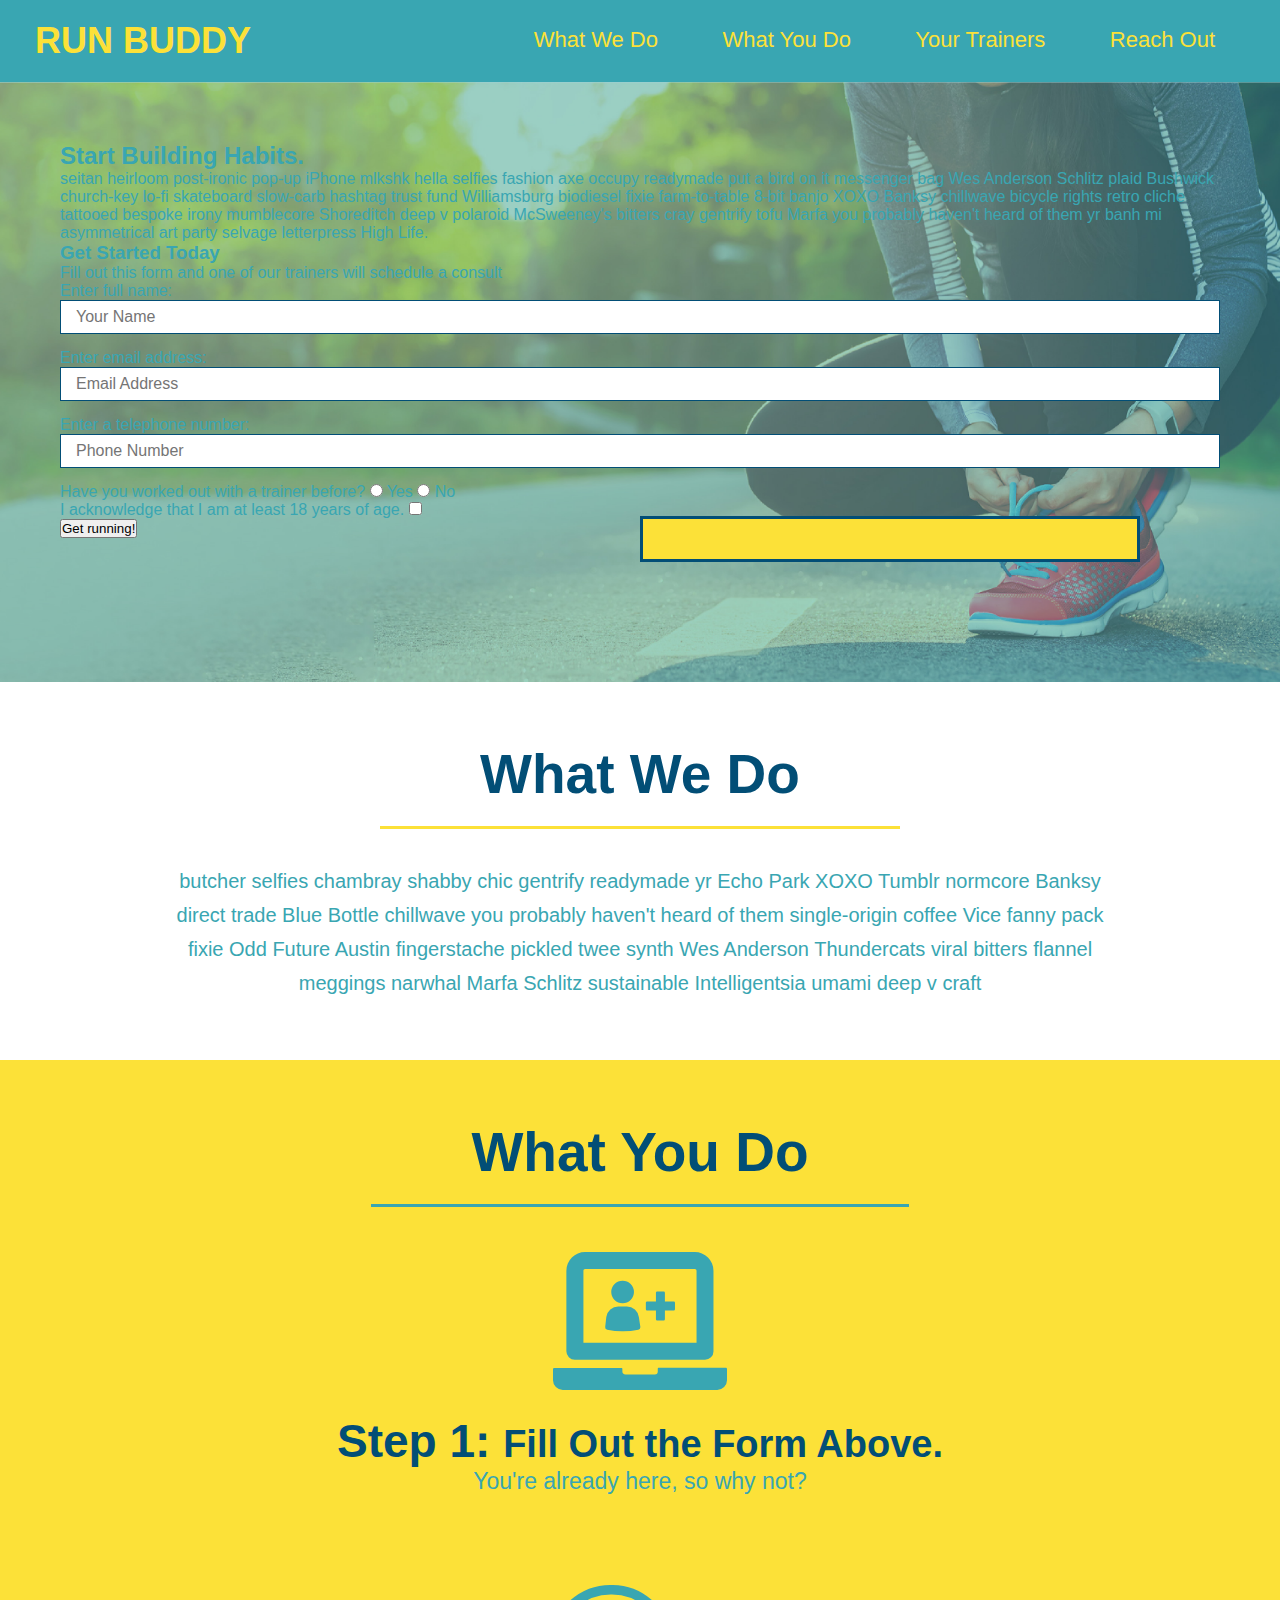
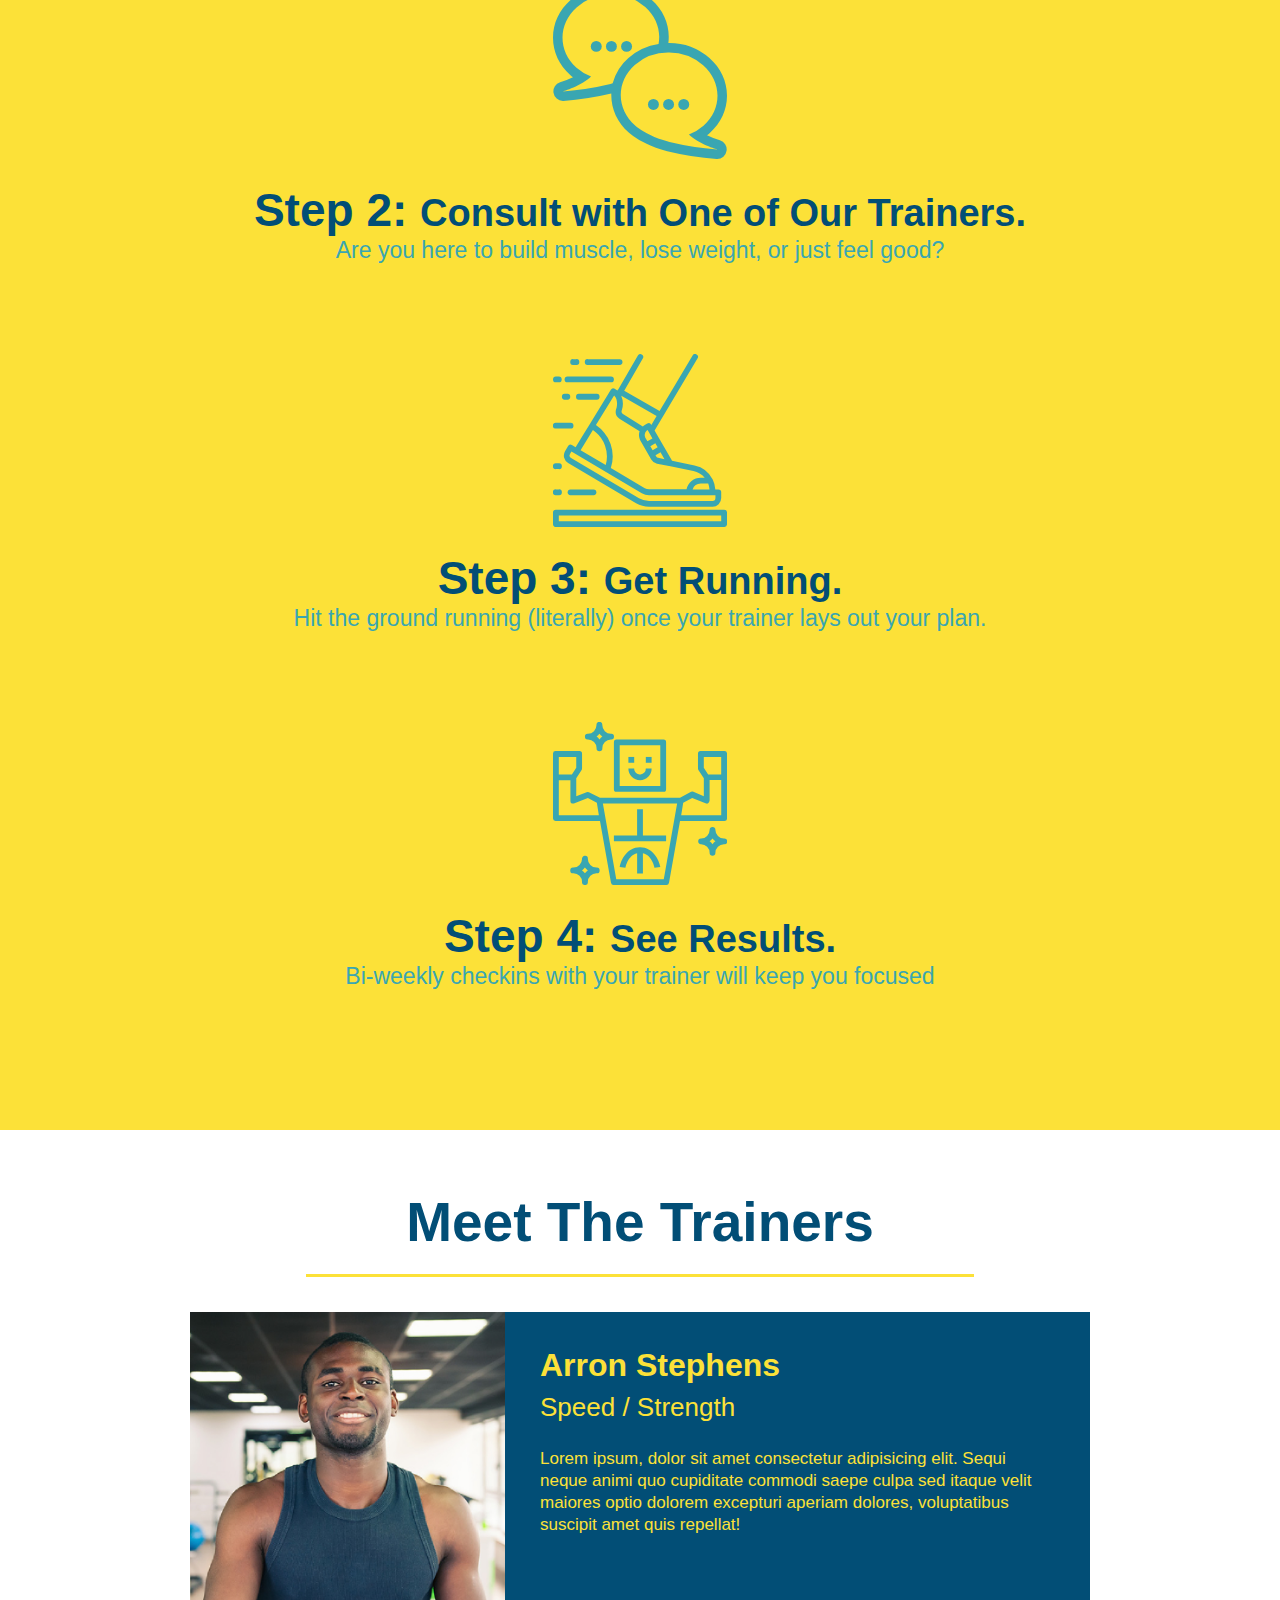
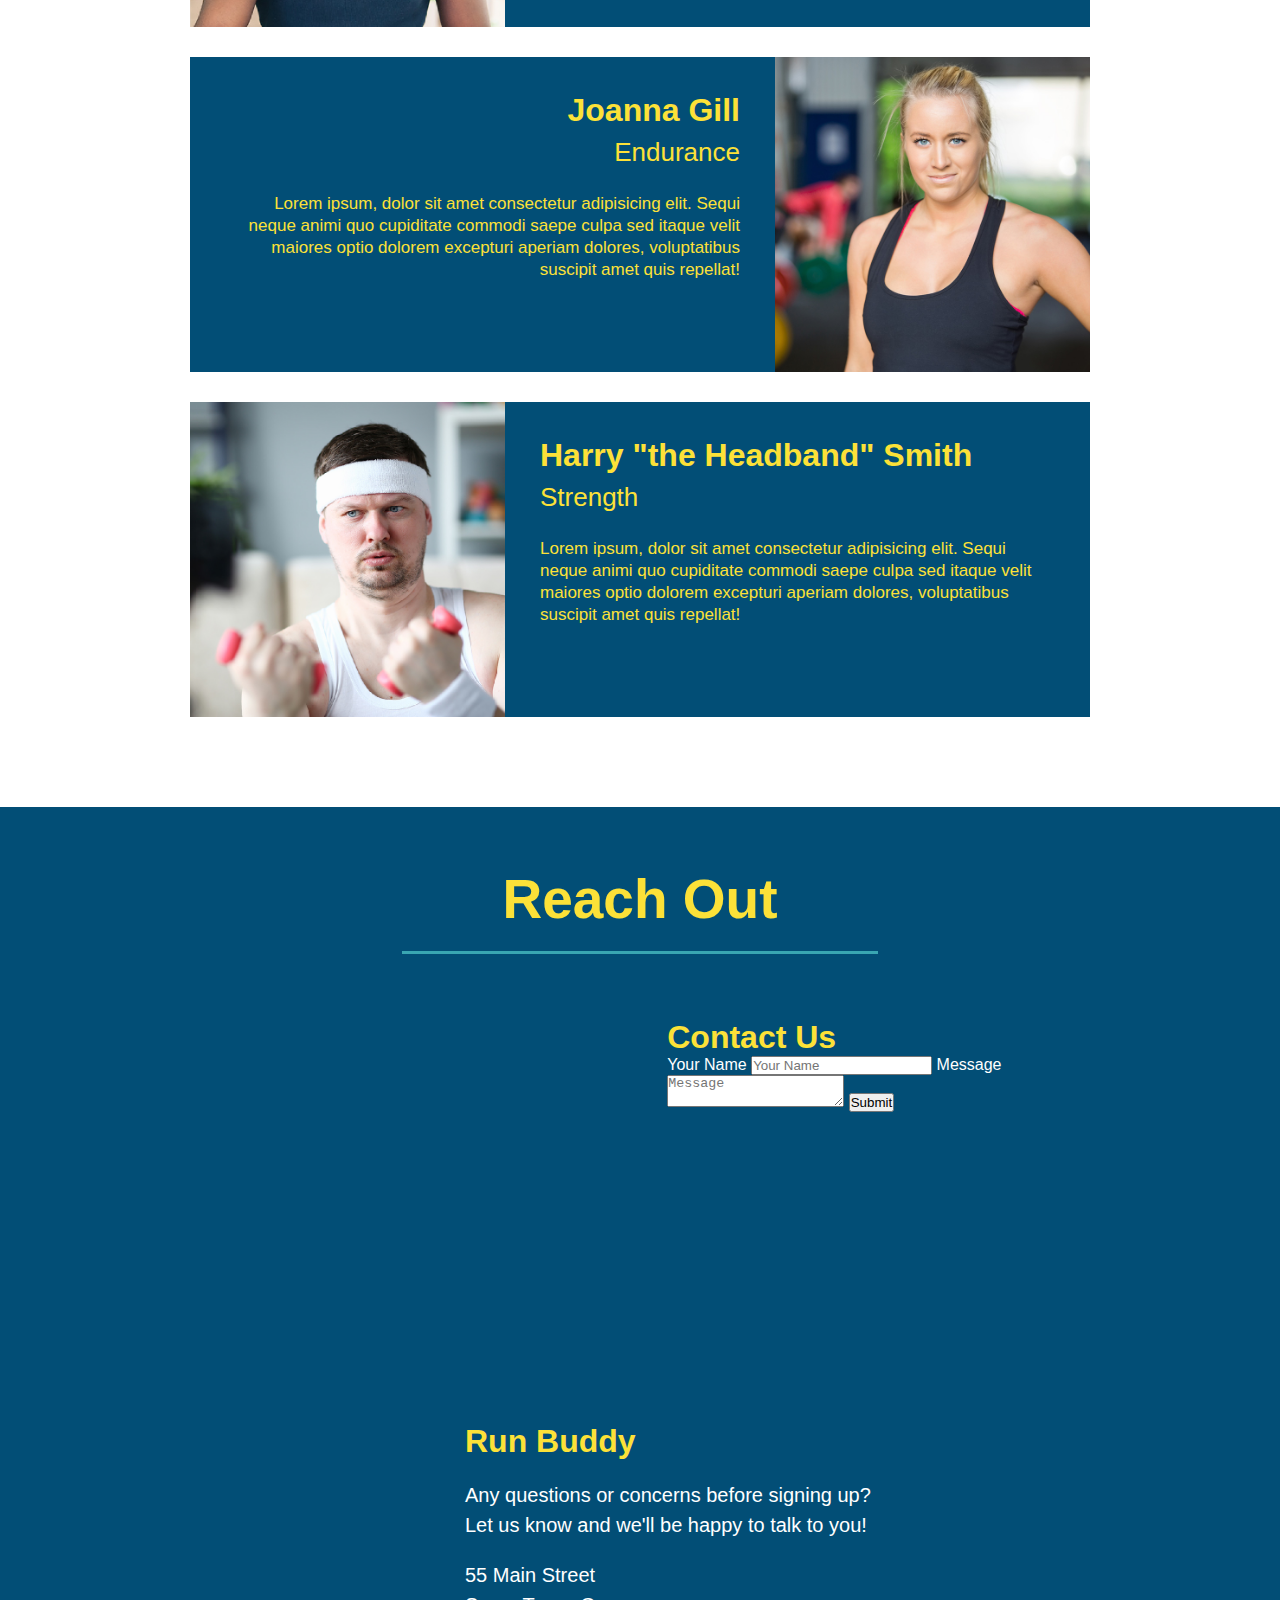
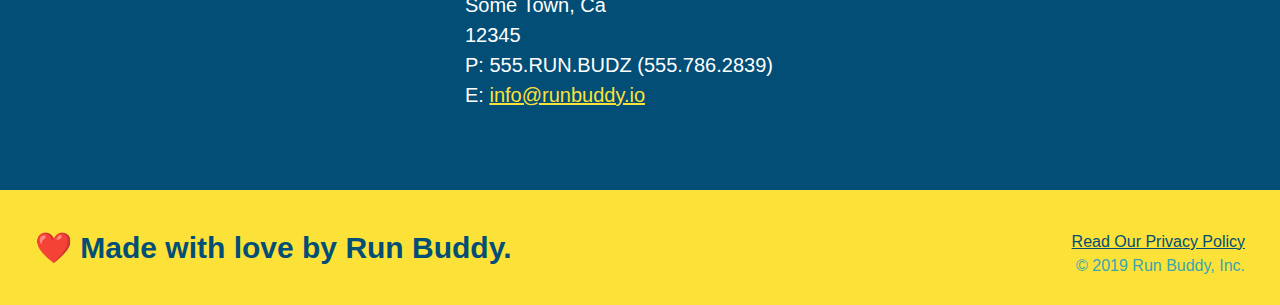
==== index.html @ 4734f338 "updated reach out" ====
<!DOCTYPE html>
<html lang="en">

<head>
  <meta charset="UTF-8" />
  <title>Run Buddy</title>
  <link rel="stylesheet" href="./assets/css/style.css" />
</head>

<body>
  <!-- navigation -->
  <header>
    <h1>
      <a href="/">
        RUN BUDDY
      </a>
    </h1>
    <nav>
      <!-- Unordered list element -->
      <ul>
        <!-- List item element-->
        <li>
          <!-- Anchor element -->
          <a href="#what-we-do">What We Do</a>
        </li>
        <li>
          <a href="#what-you-do">What You Do</a>
        </li>
        <li>
          <a href="#your-trainers">Your Trainers</a>
        </li>
        <li>
          <a href="#reach-out">Reach Out</a>
        </li>
      </ul>
    </nav>
  </header>

  <!-- hero/jumbotron -->
  <section class="hero">
    
    <div class="hero-cta">
      <h2>Start Building Habits.</h2>
      <p>
        seitan heirloom post-ironic pop-up iPhone mlkshk hella selfies fashion axe occupy readymade put a bird on it messenger bag Wes Anderson Schlitz plaid Bushwick church-key lo-fi skateboard slow-carb hashtag trust fund Williamsburg biodiesel fixie farm-to-table 8-bit banjo XOXO Banksy chillwave bicycle rights retro cliche tattooed bespoke irony mumblecore Shoreditch deep v polaroid McSweeney's bitters cray gentrify tofu Marfa you probably haven't heard of them yr banh mi asymmetrical art party selvage letterpress High Life.
      </p>
    </div>

    <div class="hero-form">
    </div>
      <h3>Get Started Today</h3>
      <p>Fill out this form and one of our trainers will schedule a consult</p>
      <form>
        <label for="name">Enter full name:</label>
        <input type="text" placeholder="Your Name" name="name" id="name" class="form-input" />
        <label for="email">Enter email address:</label>
        <input type="text" placeholder="Email Address" name="email" id="email" class="form-input" />
        <label for="phone">Enter a telephone number:</label>
        <input type="text" placeholder="Phone Number" name="phone" id="phone" class="form-input" />
        <p>
          Have you worked out with a trainer before?
          <input type="radio" name="trainer-confirm" id="trainer-yes" />
          <label for="trainer-yes">Yes</label>
          <input type="radio" name="trainer-confirm" id="trainer-no" />
          <label for="trainer-no">No</label>
        </p>
        <p>
          <label for="checkbox">
            I acknowledge that I am at least 18 years of age.
          </label>
          <input type="checkbox" name="checkpoint1" id="checkbox" />
        </p>
        <button type="submit">
          Get running!
        </button>
      </form>
    </div>
  </section>
  <!-- end header -->

  <!-- "what we do" section -->
  <section id="what-we-do" class="intro">
    <h2 class="section-title primary-border">What We Do</h2>
    <p>
      butcher selfies chambray shabby chic gentrify readymade yr Echo Park XOXO Tumblr normcore Banksy direct trade Blue
      Bottle chillwave you probably haven't heard of them single-origin coffee Vice fanny pack fixie Odd Future Austin
      fingerstache pickled twee synth Wes Anderson Thundercats viral bitters flannel meggings narwhal Marfa Schlitz
      sustainable Intelligentsia umami deep v craft
    </p>
  </section>

  <!-- "what you do" section -->
  <section id="what-you-do" class="steps">
    <h2 class="section-title secondary-border">What You Do</h2>

    <div>
      <img src="./assets/images/step-1.svg" alt="" />
      <h3>Step 1: <span>Fill Out the Form Above.</span></h3>
      <p>You're already here, so why not?</p>
    </div>

    <div>
      <img src="./assets/images/step-2.svg" alt="" />
      <h3>Step 2: <span>Consult with One of Our Trainers.</span></h3>
      <p>Are you here to build muscle, lose weight, or just feel good?</p>
    </div>

    <div>
      <img src="./assets/images/step-3.svg" alt="" />
      <h3>Step 3: <span>Get Running.</span></h3>
      <p>Hit the ground running (literally) once your trainer lays out your plan.</p>
    </div>

    <div>
      <img src="./assets/images/step-4.svg" alt="" />
      <h3>Step 4: <span>See Results.</span></h3>
      <p>Bi-weekly checkins with your trainer will keep you focused</p>
    </div>
  </section>

  <!-- "meet the trainers" section -->
  <section id="your-trainers" class="trainers">
    <h2 class="section-title primary-border">Meet The Trainers</h2>
    <article class="trainer">
      <img src="./assets/images/trainer-1.jpg" alt="Arron Stephens in his workout clothes, ready to pump iron" />
      <div class="trainer-bio text-left">
        <h3>Arron Stephens</h3>
        <h4>Speed / Strength</h4>
        <p>
          Lorem ipsum, dolor sit amet consectetur adipisicing elit. Sequi neque animi quo cupiditate commodi saepe culpa
          sed
          itaque velit maiores optio dolorem excepturi aperiam dolores, voluptatibus suscipit amet quis repellat!
        </p>
      </div>
    </article>

    <!-- second trainer bio -->
    <article class="trainer">
      <div class="trainer-bio text-right">
        <h3>Joanna Gill</h3>
        <h4>Endurance</h4>
        <p>
          Lorem ipsum, dolor sit amet consectetur adipisicing elit. Sequi neque animi quo cupiditate commodi saepe culpa
          sed
          itaque velit maiores optio dolorem excepturi aperiam dolores, voluptatibus suscipit amet quis repellat!
        </p>
      </div>
      <img src="./assets/images/trainer-2.jpg" alt="Joanna Gill cooling off after a workout" />
    </article>

    <!-- third trainer bio -->
    <article class="trainer">
      <img src="./assets/images/trainer-3.jpg"
        alt="Harry Smith wearing a headband and lifting comically small pink weights" />
      <div class="trainer-bio text-left">
        <h3>Harry "the Headband" Smith</h3>
        <h4>Strength</h4>
        <p>
          Lorem ipsum, dolor sit amet consectetur adipisicing elit. Sequi neque animi quo cupiditate commodi saepe culpa
          sed
          itaque velit maiores optio dolorem excepturi aperiam dolores, voluptatibus suscipit amet quis repellat!
        </p>
      </div>
    </article>
  </section>

  <!-- "reach out" section -->
  <section id="reach-out" class="contact">
    <h2 class="section-title secondary-border">Reach Out</h2>
    <div class="contact-info">
      <iframe 
        src="https://www.google.com/maps/embed?pb=!1m18!1m12!1m3!1d3147.1079747227936!2d-120.42364418397035!3d37.92790791110593!2m3!1f0!2f0!3f0!3m2!1i1024!2i768!4f13.1!3m3!1m2!1s0x8090c49129b6ac57%3A0xb56c7eb95a2cd8bd!2sMain%20St%2C%20California%2095327!5e0!3m2!1sen!2sus!4v1616426329495!5m2!1sen!2sus"
        frameborder="0"
        style="border:0;" 
        allowfullscreen>
      </iframe>
      <div class="contact-form">
        <h3>Contact Us</h3>
        <form>
           <label for="contact-name">Your Name</label>
           <input type="text" id="contact-name" placeholder="Your Name" />
      
           <label for="contact-message">Message</label>
           <textarea id="contact-message" placeholder="Message"></textarea>
      
           <button type="submit">Submit</button>
          </form>
      </div>
      <div>
        <h3>Run Buddy</h3>
        <p>
          Any questions or concerns before signing up?
          <br />
          Let us know and we'll be happy to talk to you!
        </p>
        <address>
          55 Main Street <br />
          Some Town, Ca <br />
          12345<br />
          P: 555.RUN.BUDZ (555.786.2839)<br />
          E: <a href="mailto:info@runbuddy.io">info@runbuddy.io</a>
        </address>
      </div>
    </div>
  </section>

  <!-- footer -->
  <footer>
    <h2>❤️ Made with love by Run Buddy.</h2>
    <div>
      <a href="./privacy-policy.html">Read Our Privacy Policy</a><br />
      &copy; 2019 Run Buddy, Inc.
    </div>
  </footer>
</body>

</html>
---- assets/css/style.css ----
* {
  margin: 0;
  padding: 0;
  box-sizing: border-box;
}

body {
  /* more on this crazy alphanumerical value in a minute! */
  color: #39a6b2;
  font-family: Helvetica, Arial, sans-serif;
}

/* apply styles to <header> */
header {
  padding: 20px 35px;
  background-color: #39a6b2;
}

header h1 {
  font-weight: bold;
  font-size: 36px;
  color: #fce138;
  margin: 0;
  display: inline;
}
header a {
  text-decoration: none;
  color: #fce138;
}

header nav {
  float: right;
  margin: 7px 0;
}

header nav ul li {
  display: inline;
}

header nav ul li a {
  margin: 0 30px;
  font-weight: lighter;
  font-size: 22px;
}

footer {
  background: #fce138;
  width: 100%;
  padding: 40px 35px;
}

footer h2 {
  display: inline;
  color: #024e76;
  font-size: 30px;
  margin: 0;
}

footer div {
  float: right;
  line-height: 1.5;
  text-align: right;
}

footer a {
  color: #024e76;
}

section {
  padding: 60px;
}

/* Hero Style Start */
.hero {
  background-image: url('../images/hero-bg.jpg');
  height: 600px;
  background-size: cover;
  background-position: center;
  position: relative;
}
/* Hero Style End */

.hero-form {
  border: 3px solid #024e76;
  background-color: #fce138;
  padding: 20px;
  width: 500px;
  color: #024e76;
  position: absolute;
  bottom: 120px;
  right: 140px;
}

.hero-form h3 {
  font-size: 24px;
  margin: 0;
}
.hero-form p {
  margin: 5px 0 15px 0;
}

.form-input {
  border: 1px solid #024e76;
  display: block;
  padding: 7px 15px;
  font-size: 16px;
  color: #024e76;
  width: 100%;
  margin-bottom: 15px;
}

.hero-form label {
  margin: 0 5px;
}

.hero-form button {
  color: #fce138;
  background-color: #024e76;
  border: none;
  padding: 10px 20px;
  font-size: 16px;
}

.intro {
  text-align: center;
}

.intro p {
  line-height: 1.7;
  color: #39a6b2;
  width: 80%;
  font-size: 20px;
  margin: 0 auto;
}

.steps {
  text-align: center;
  background: #fce138;
}

.steps div {
  margin-bottom: 80px;
}

.steps img {
  width: 15%;
  margin: 10px 0;
}

.steps h3 {
  color: #024e76;
  font-size: 46px;
  margin-top: 10px;
}

.steps p {
  color: #39a6b2;
  font-size: 23px;
}

.steps span {
  font-size: 38px;
}

.section-title {
  font-size: 55px;
  color: #024e76;
  margin-bottom: 35px;
  padding: 0 100px 20px 100px;
  display: inline-block;
  border-bottom: 3px solid;
}

.primary-border {
  border-color: #fce138;
}

.secondary-border {
  border-color: #39a6b2;
}

.trainers {
  text-align: center;
}

.trainer {
  width: 900px;
  margin: 0 auto 30px auto;
  background: #024e76;
  color: #fce138;
  overflow: auto;
}

.trainer img {
  width: 35%;
  float: left;
}

.trainer-bio {
  padding: 35px;
  float: left;
  width: 65%;
}

.trainer-bio h3 {
  font-size: 32px;
  margin-bottom: 8px;
}

.trainer-bio h4 {
  font-weight: lighter;
  font-size: 26px;
  margin-bottom: 25px;
}

.trainer-bio p {
  font-size: 17px;
  line-height: 1.3;
}

.text-left {
  text-align: left;
}

.text-right {
  text-align: right;
}

/* REACH OUT STYLES START */
.contact {
  text-align: center;
  background: #024e76;
}

.contact h2 {
  color: #fce138;
}

.contact-info iframe {
  width: 400px;
  height: 400px;
}

.contact-info div {
  width: 410px;
  display: inline-block;
  vertical-align: top;
  text-align: left;
  margin: 30px 0 0 60px;
  color: white;
}

.contact-info h3 {
  color: #fce138;
  font-size: 32px;
}

.contact-info p,
.contact-info address {
  margin: 20px 0;
  line-height: 1.5;
  font-size: 20px;
  font-style: normal;
}

.contact-info a {
  color: #fce138;
}

/* REACH OUT STYLES END */
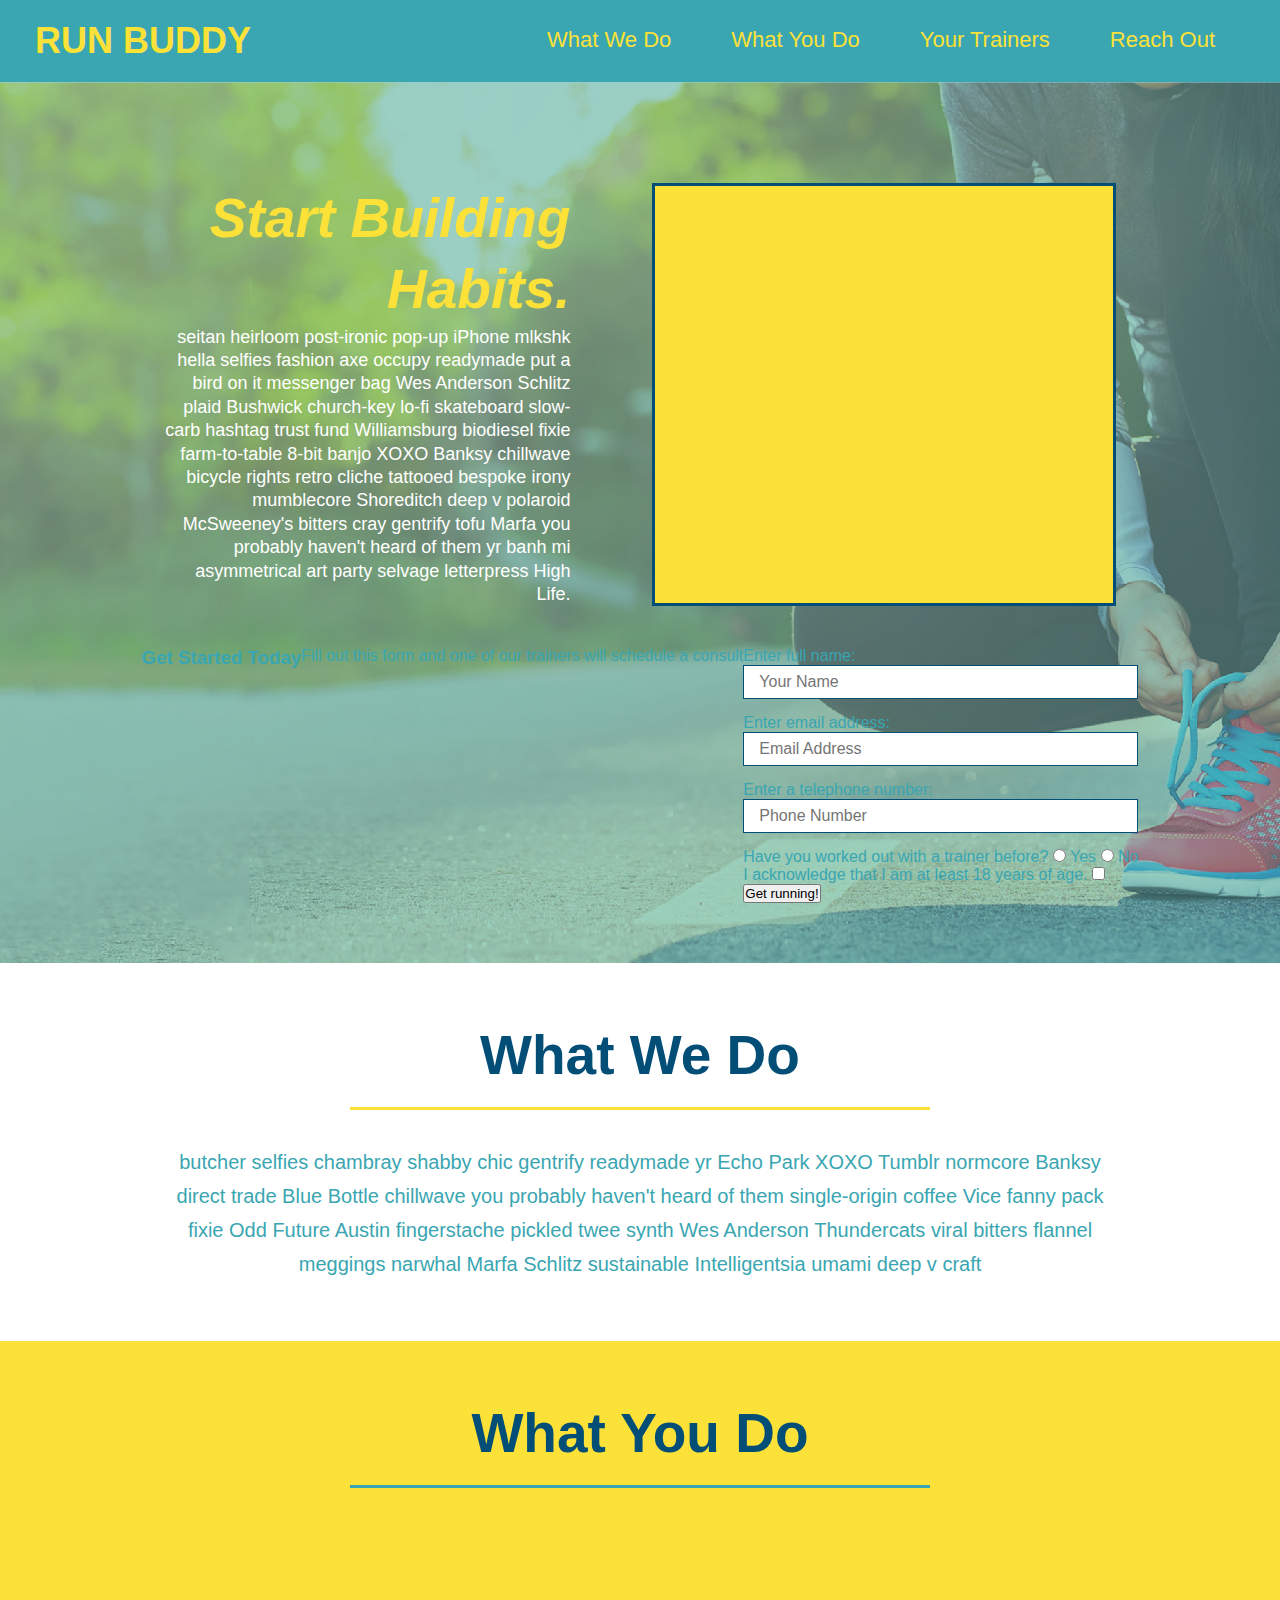
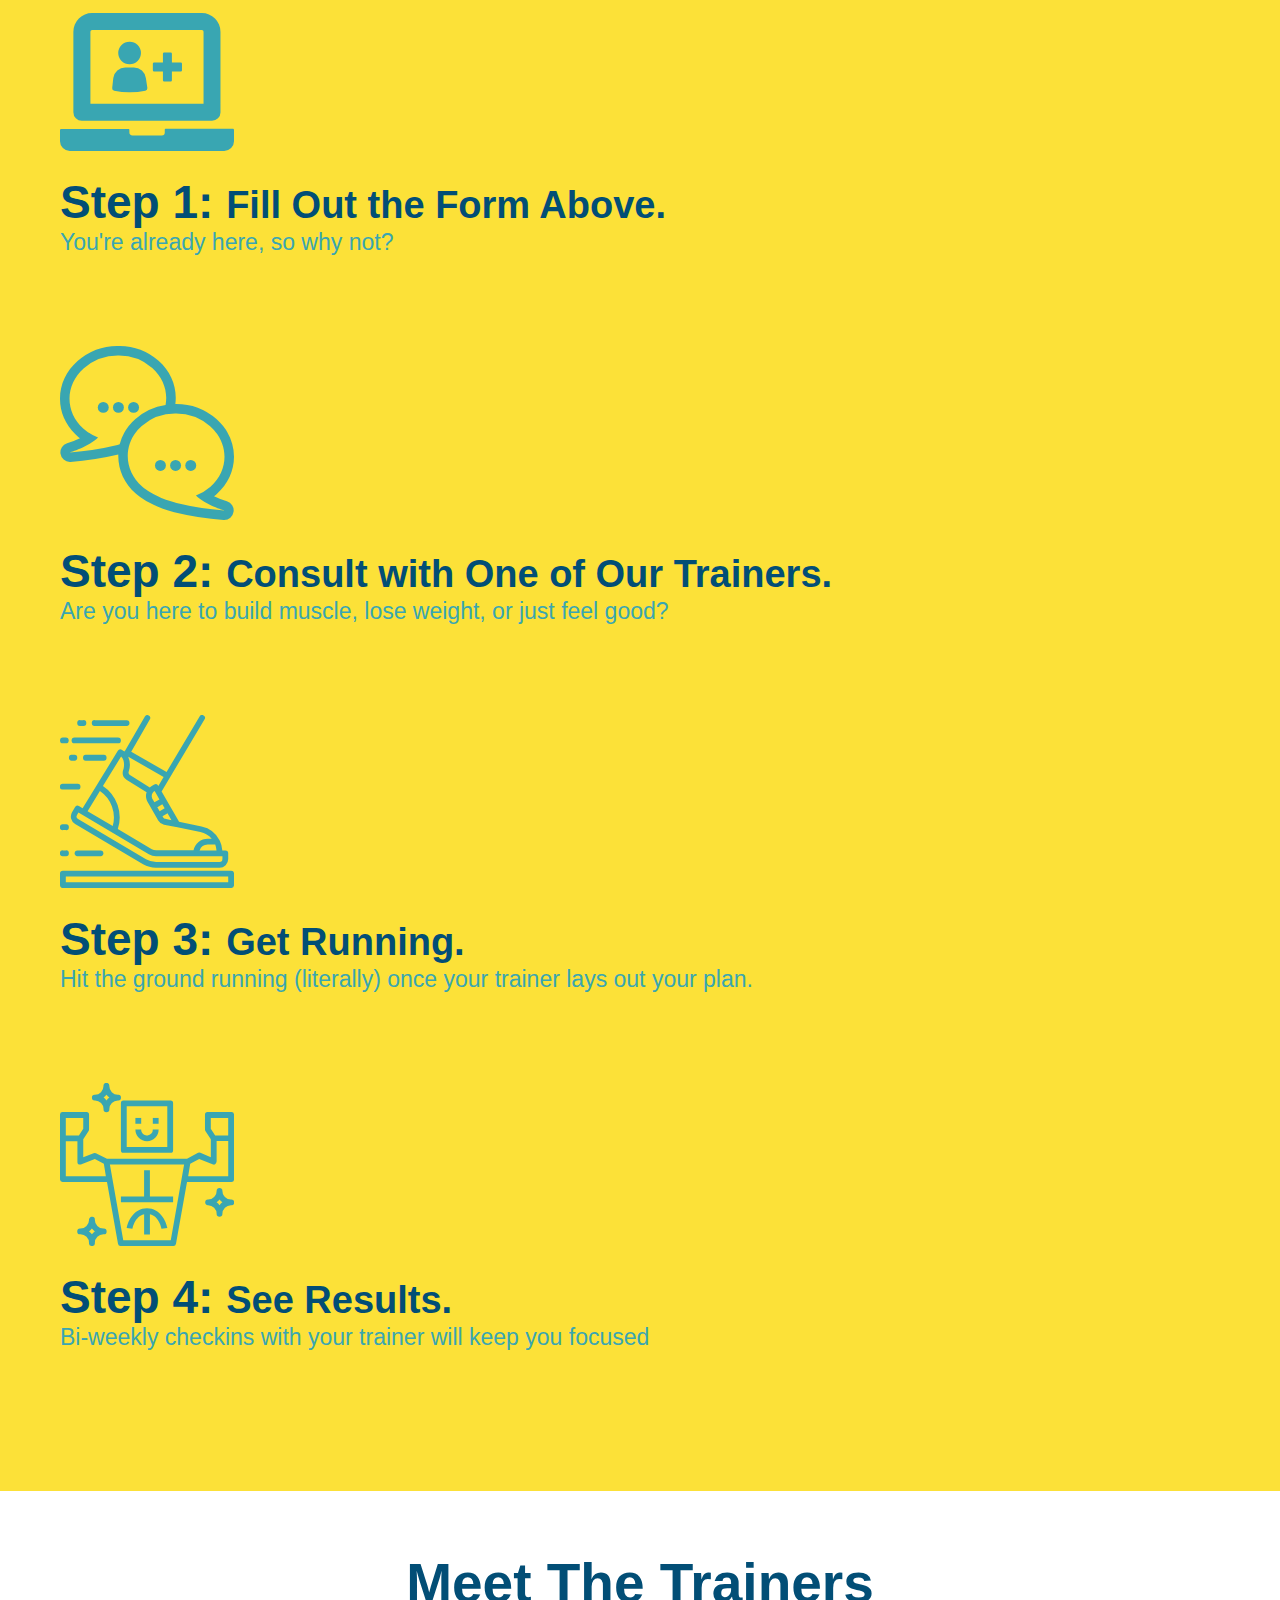
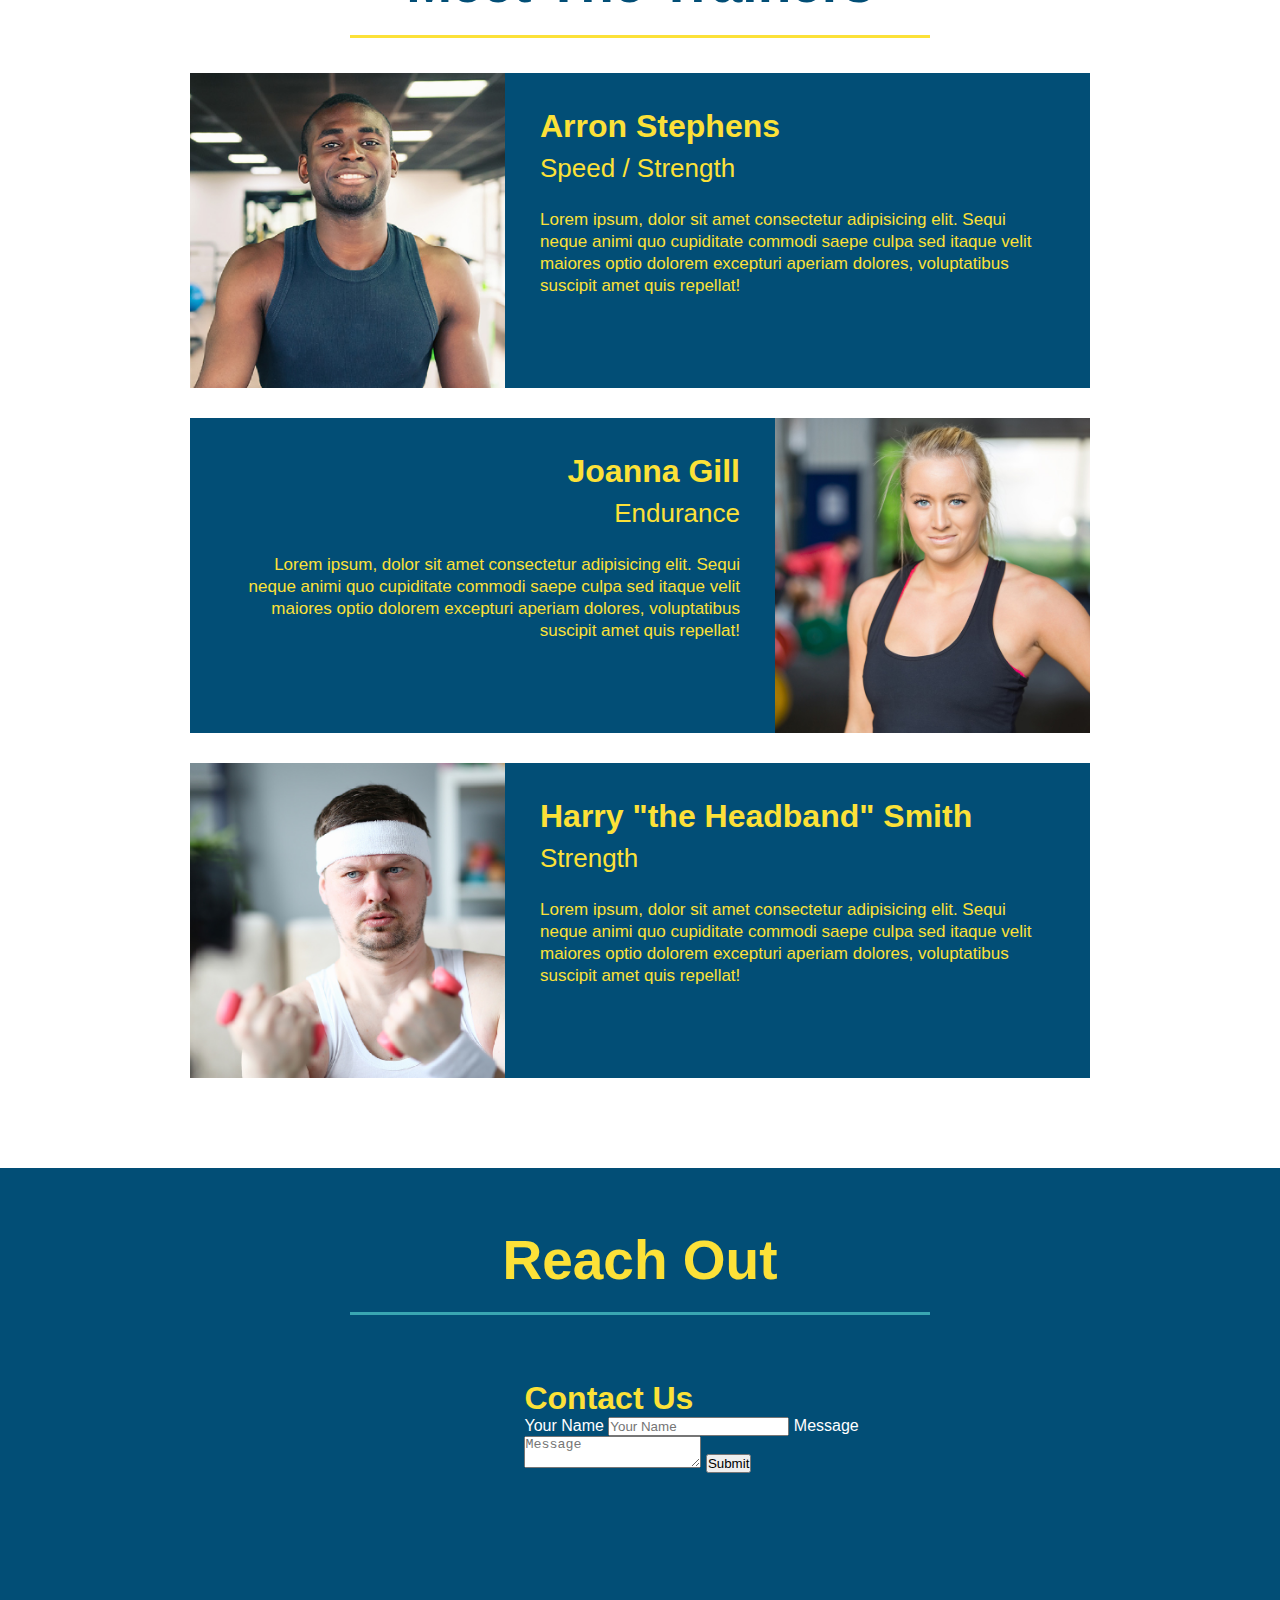
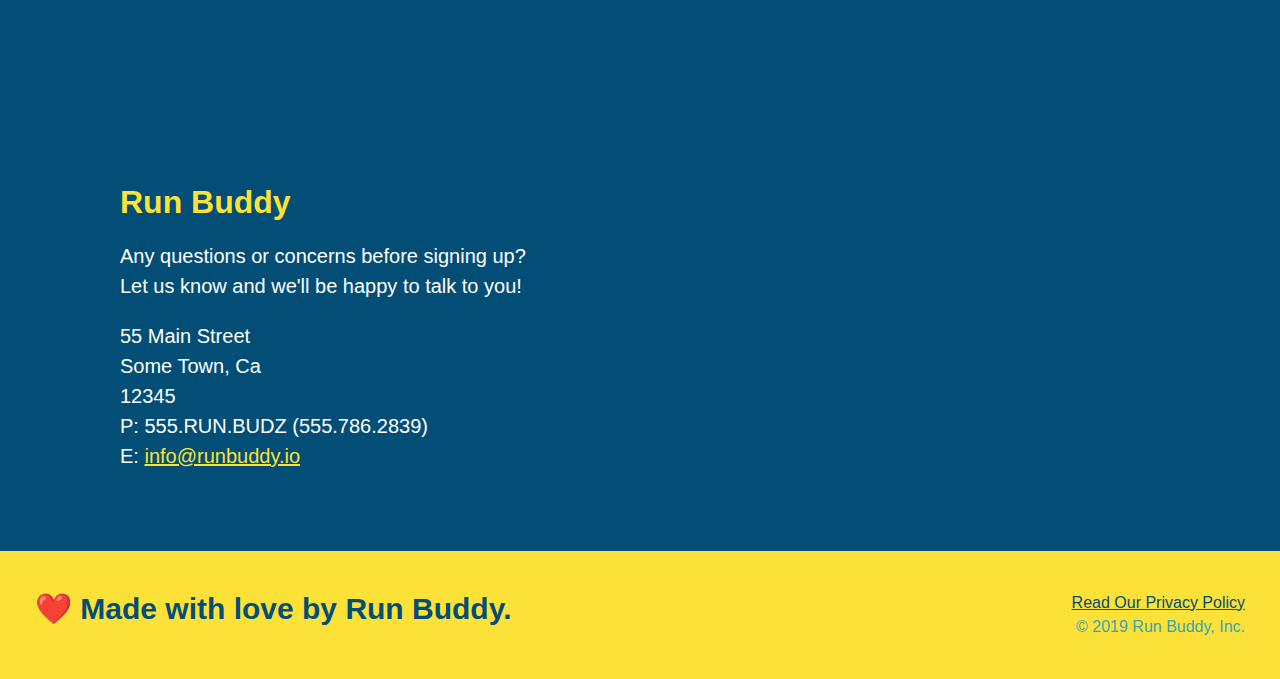
==== commit 77c7b59b: "update flexbox css" ====
--- a/index.html
+++ b/index.html
@@ -80,19 +80,24 @@
 
   <!-- "what we do" section -->
   <section id="what-we-do" class="intro">
+  <div class="flex-row">
     <h2 class="section-title primary-border">What We Do</h2>
+  </div>
+  <div class="flex-row">
     <p>
       butcher selfies chambray shabby chic gentrify readymade yr Echo Park XOXO Tumblr normcore Banksy direct trade Blue
       Bottle chillwave you probably haven't heard of them single-origin coffee Vice fanny pack fixie Odd Future Austin
       fingerstache pickled twee synth Wes Anderson Thundercats viral bitters flannel meggings narwhal Marfa Schlitz
       sustainable Intelligentsia umami deep v craft
     </p>
+  </div>
   </section>
 
   <!-- "what you do" section -->
   <section id="what-you-do" class="steps">
+  <div class="flex-row">
     <h2 class="section-title secondary-border">What You Do</h2>
-
+  </div>  
     <div>
       <img src="./assets/images/step-1.svg" alt="" />
       <h3>Step 1: <span>Fill Out the Form Above.</span></h3>
@@ -120,7 +125,9 @@
 
   <!-- "meet the trainers" section -->
   <section id="your-trainers" class="trainers">
+  <div class="flex-row">
     <h2 class="section-title primary-border">Meet The Trainers</h2>
+  </div>
     <article class="trainer">
       <img src="./assets/images/trainer-1.jpg" alt="Arron Stephens in his workout clothes, ready to pump iron" />
       <div class="trainer-bio text-left">
@@ -166,7 +173,9 @@
 
   <!-- "reach out" section -->
   <section id="reach-out" class="contact">
+  <div class="flex-row">
     <h2 class="section-title secondary-border">Reach Out</h2>
+  </div>
     <div class="contact-info">
       <iframe 
         src="https://www.google.com/maps/embed?pb=!1m18!1m12!1m3!1d3147.1079747227936!2d-120.42364418397035!3d37.92790791110593!2m3!1f0!2f0!3f0!3m2!1i1024!2i768!4f13.1!3m3!1m2!1s0x8090c49129b6ac57%3A0xb56c7eb95a2cd8bd!2sMain%20St%2C%20California%2095327!5e0!3m2!1sen!2sus!4v1616426329495!5m2!1sen!2sus"
--- a/assets/css/style.css
+++ b/assets/css/style.css
@@ -14,6 +14,9 @@
 header {
   padding: 20px 35px;
   background-color: #39a6b2;
+  display: flex;
+  justify-content: space-between;
+  flex-wrap: wrap;
 }
 
 header h1 {
@@ -21,20 +24,23 @@
   font-size: 36px;
   color: #fce138;
   margin: 0;
-  display: inline;
-}
+}
+
 header a {
   text-decoration: none;
   color: #fce138;
 }
 
 header nav {
-  float: right;
   margin: 7px 0;
 }
 
-header nav ul li {
-  display: inline;
+header nav ul {
+  display: flex;
+  flex-wrap: wrap;
+  justify-content: space-between;
+  align-items: center;
+  list-style: none;
 }
 
 header nav ul li a {
@@ -47,17 +53,18 @@
   background: #fce138;
   width: 100%;
   padding: 40px 35px;
+  display: flex;
+  justify-content: space-between;
+  flex-wrap: wrap;
 }
 
 footer h2 {
-  display: inline;
   color: #024e76;
   font-size: 30px;
   margin: 0;
 }
 
 footer div {
-  float: right;
   line-height: 1.5;
   text-align: right;
 }
@@ -73,10 +80,26 @@
 /* Hero Style Start */
 .hero {
   background-image: url('../images/hero-bg.jpg');
-  height: 600px;
   background-size: cover;
   background-position: center;
-  position: relative;
+  display: flex;
+  justify-content: center;
+  flex-wrap: wrap;
+}
+
+.hero-cta {
+  width: 35%;
+  text-align: right;
+  margin: 3.5%;
+  color: #fff;
+  font-size: 18px;
+  line-height: 1.3;
+}
+
+.hero-cta h2 {
+  font-style: italic;
+  font-size: 55px;
+  color: #fce138;
 }
 /* Hero Style End */
 
@@ -84,11 +107,9 @@
   border: 3px solid #024e76;
   background-color: #fce138;
   padding: 20px;
-  width: 500px;
-  color: #024e76;
-  position: absolute;
-  bottom: 120px;
-  right: 140px;
+  color: #024e76;
+  width: 40%;
+  margin: 3.5%;
 }
 
 .hero-form h3 {
@@ -119,10 +140,6 @@
   border: none;
   padding: 10px 20px;
   font-size: 16px;
-}
-
-.intro {
-  text-align: center;
 }
 
 .intro p {
@@ -131,10 +148,10 @@
   width: 80%;
   font-size: 20px;
   margin: 0 auto;
+  text-align: center;
 }
 
 .steps {
-  text-align: center;
   background: #fce138;
 }
 
@@ -165,10 +182,11 @@
 .section-title {
   font-size: 55px;
   color: #024e76;
-  margin-bottom: 35px;
-  padding: 0 100px 20px 100px;
-  display: inline-block;
   border-bottom: 3px solid;
+  padding-bottom: 20px;
+  text-align: center;
+  margin: 0 auto 35px auto;
+  width: 50%;
 }
 
 .primary-border {
@@ -180,7 +198,6 @@
 }
 
 .trainers {
-  text-align: center;
 }
 
 .trainer {
@@ -228,7 +245,6 @@
 
 /* REACH OUT STYLES START */
 .contact {
-  text-align: center;
   background: #024e76;
 }
 
@@ -267,4 +283,8 @@
   color: #fce138;
 }
 
+.flex-row {
+  display: flex;
+}
+
 /* REACH OUT STYLES END */
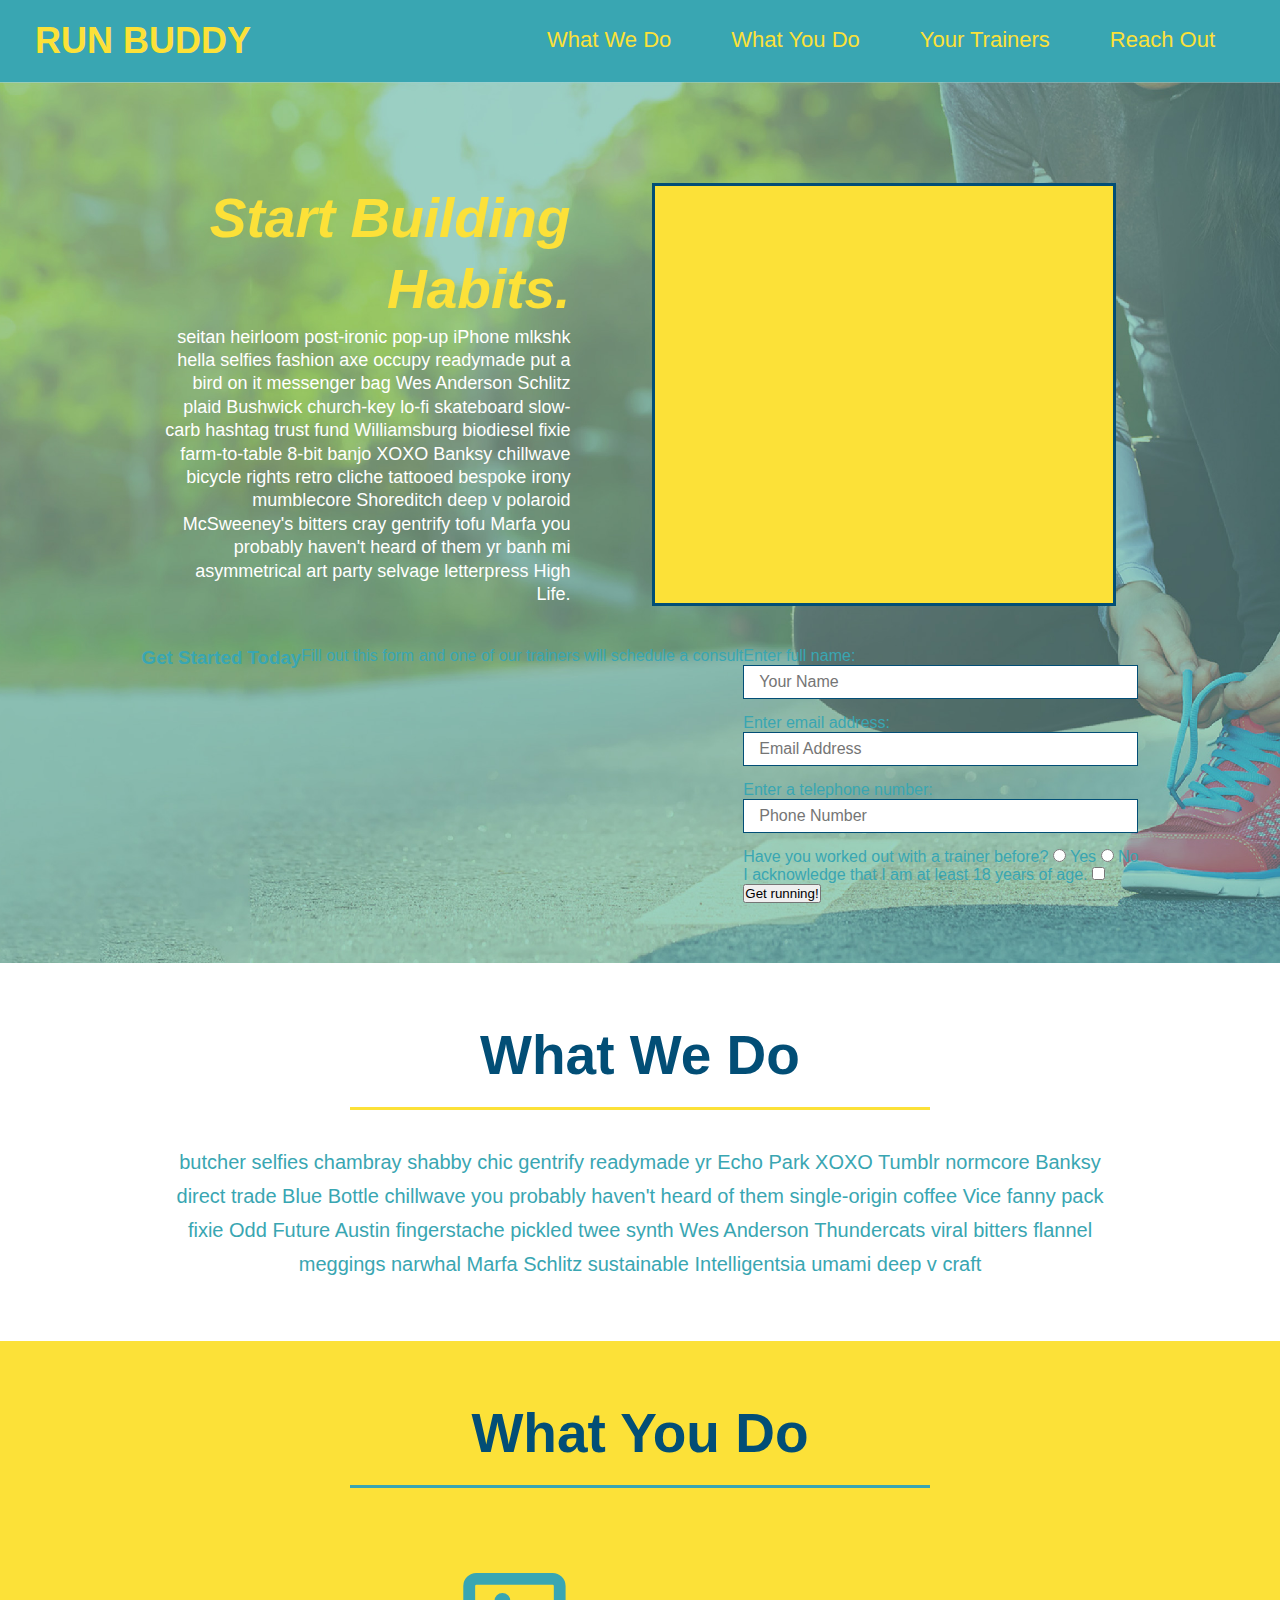
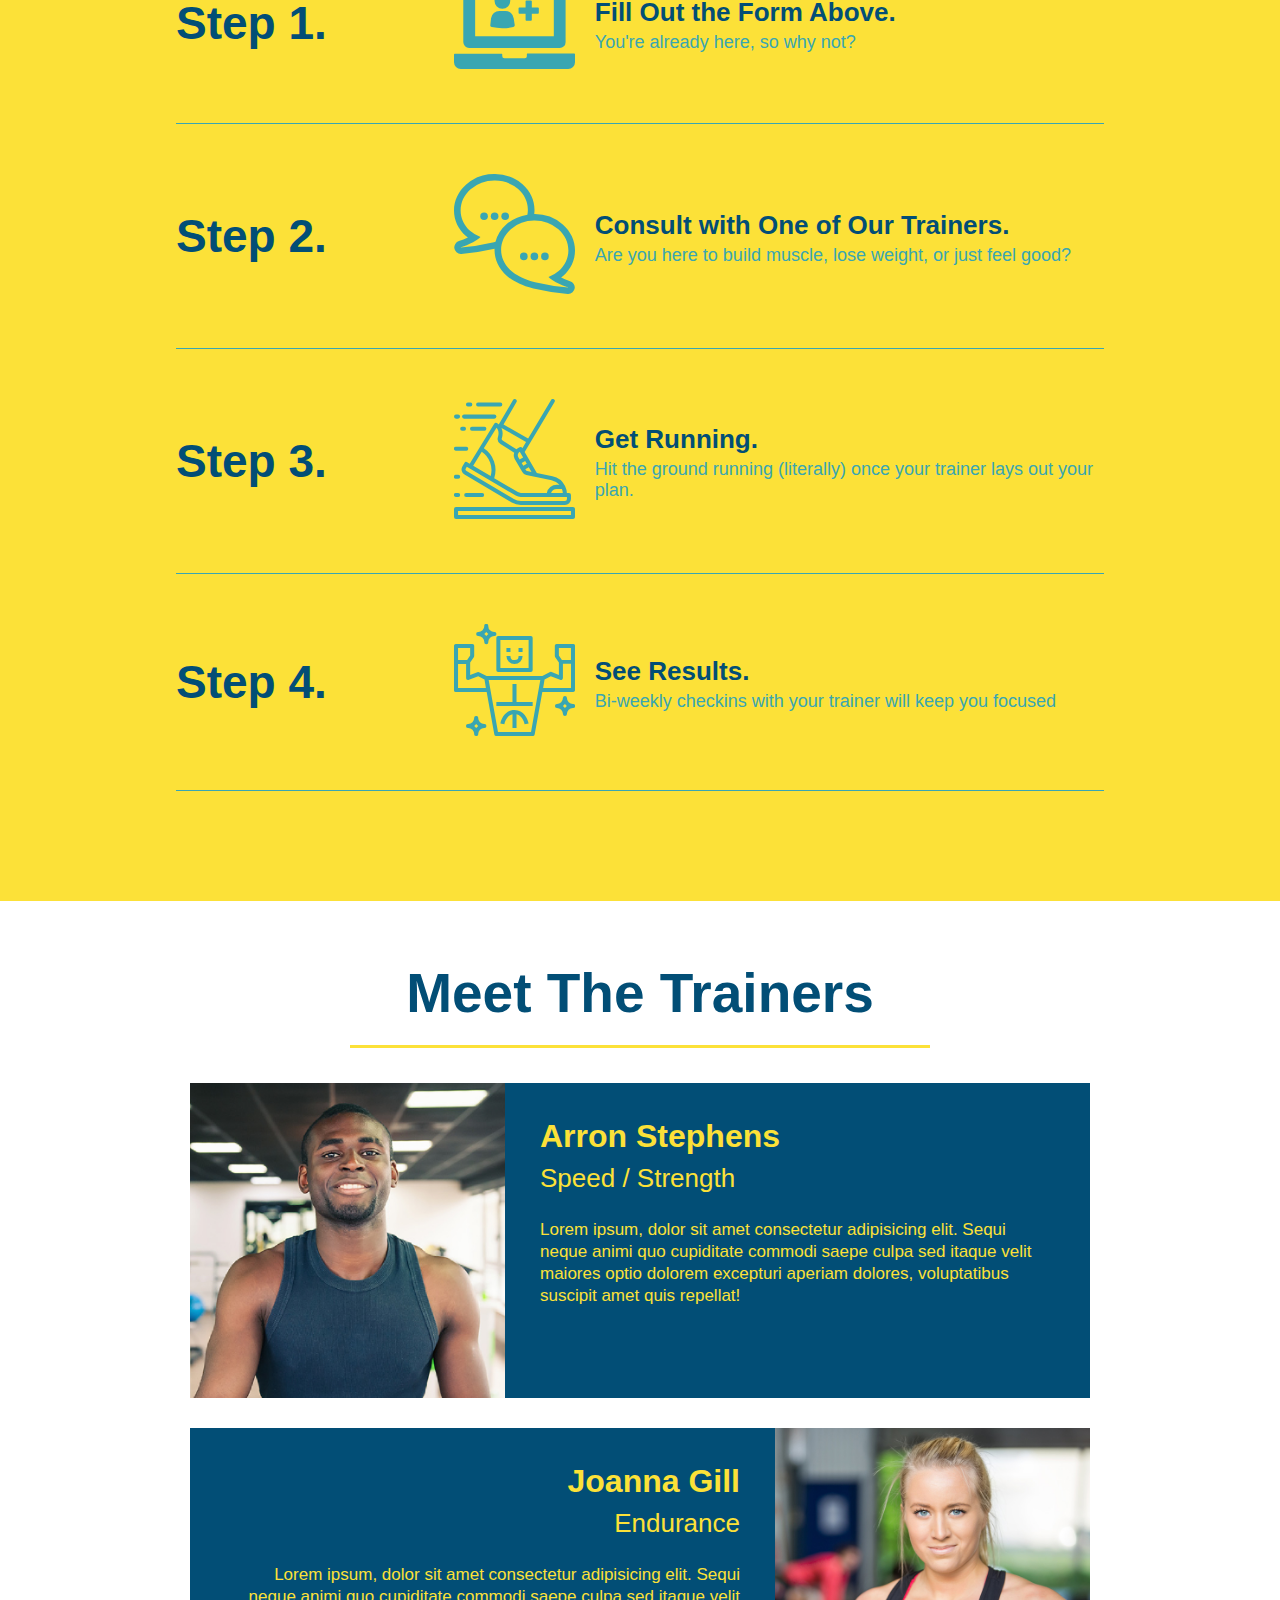
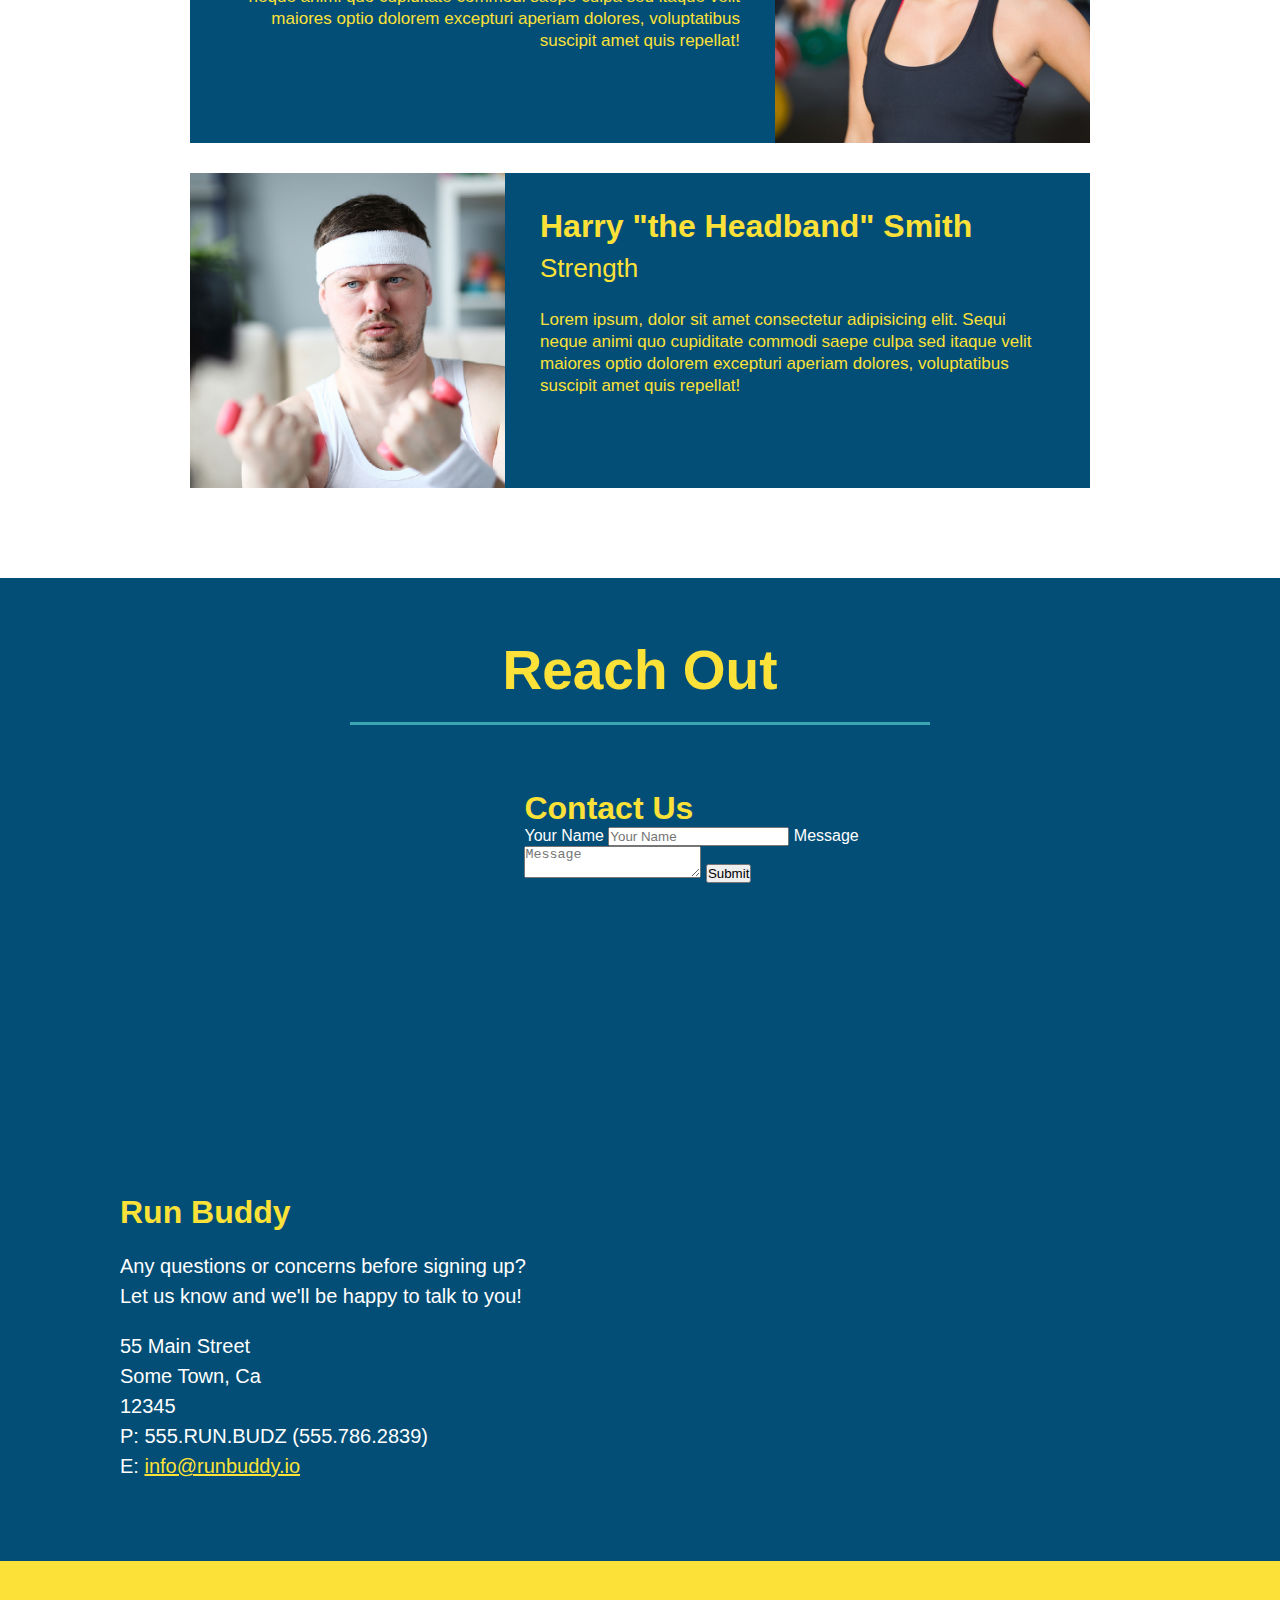
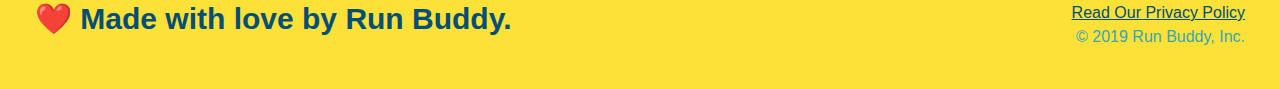
==== commit 52479fe1: "add flexbox to the steps" ====
--- a/index.html
+++ b/index.html
@@ -98,28 +98,56 @@
   <div class="flex-row">
     <h2 class="section-title secondary-border">What You Do</h2>
   </div>  
-    <div>
-      <img src="./assets/images/step-1.svg" alt="" />
-      <h3>Step 1: <span>Fill Out the Form Above.</span></h3>
-      <p>You're already here, so why not?</p>
-    </div>
-
-    <div>
-      <img src="./assets/images/step-2.svg" alt="" />
-      <h3>Step 2: <span>Consult with One of Our Trainers.</span></h3>
-      <p>Are you here to build muscle, lose weight, or just feel good?</p>
-    </div>
-
-    <div>
-      <img src="./assets/images/step-3.svg" alt="" />
-      <h3>Step 3: <span>Get Running.</span></h3>
-      <p>Hit the ground running (literally) once your trainer lays out your plan.</p>
-    </div>
-
-    <div>
-      <img src="./assets/images/step-4.svg" alt="" />
-      <h3>Step 4: <span>See Results.</span></h3>
-      <p>Bi-weekly checkins with your trainer will keep you focused</p>
+    <div class="step">
+      <h3>Step 1.</h3>
+      <div class="step-info">
+        <div class="step-img">
+          <img src="./assets/images/step-1.svg" alt="" />
+        </div> 
+        <div class="step-text">
+          <h4>Fill Out the Form Above.</h4>
+          <p>You're already here, so why not?</p>
+        </div>
+      </div>
+    </div> 
+
+    <div class="step">
+      <h3>Step 2.</h3>
+      <div class="step-info">
+        <div class="step-img">
+          <img src="./assets/images/step-2.svg" alt="" />
+        </div>
+        <div class="step-text">
+          <h4>Consult with One of Our Trainers.</h4>
+          <p>Are you here to build muscle, lose weight, or just feel good?</p>
+        </div>
+      </div>
+    </div>
+
+    <div class="step">
+      <h3>Step 3.</h3>
+      <div class="step-info">
+        <div class="step-img">
+          <img src="./assets/images/step-3.svg" alt="" />
+        </div>
+        <div class="step-text">
+          <h4>Get Running.</h4>
+          <p>Hit the ground running (literally) once your trainer lays out your plan.</p>
+        </div>
+      </div>
+    </div>
+
+    <div class="step">
+      <h3>Step 4.</h3>
+      <div class="step-info">
+        <div class="step-img">
+          <img src="./assets/images/step-4.svg" alt="" />
+        </div>
+        <div class="step-text">
+          <h4>See Results.</h3>
+          <p>Bi-weekly checkins with your trainer will keep you focused</p>
+        </div>
+      </div>
     </div>
   </section>
 
--- a/assets/css/style.css
+++ b/assets/css/style.css
@@ -155,28 +155,52 @@
   background: #fce138;
 }
 
-.steps div {
-  margin-bottom: 80px;
-}
-
-.steps img {
-  width: 15%;
-  margin: 10px 0;
-}
-
-.steps h3 {
+.step {
+  margin: 50px auto;
+  padding-bottom: 50px;
+  width: 80%;
+  border-bottom: 1px solid #39a6b2;
+  display: flex;
+  flex-wrap: wrap;
+  align-items: center;
+  justify-content: space-between;
+}
+
+.step-info {
+  flex: 2 70%;
+  display: flex;
+  flex-wrap: wrap;
+  align-items: center;
+}
+
+.step-img {
+  flex: 1 12%;
+  margin-right: 20px;
+}
+
+.step-img img {
+  max-width: 100%;
+}
+
+.step h3 {
   color: #024e76;
   font-size: 46px;
-  margin-top: 10px;
-}
-
-.steps p {
+  flex: 1 30%;
+}
+
+.step-text {
+  flex: 12;
+}
+
+.step-text p {
   color: #39a6b2;
-  font-size: 23px;
-}
-
-.steps span {
-  font-size: 38px;
+  font-size: 18px;
+}
+
+.step-text h4 {
+  font-size: 26px;
+  line-height: 1.5;
+  color: #024e76;
 }
 
 .section-title {
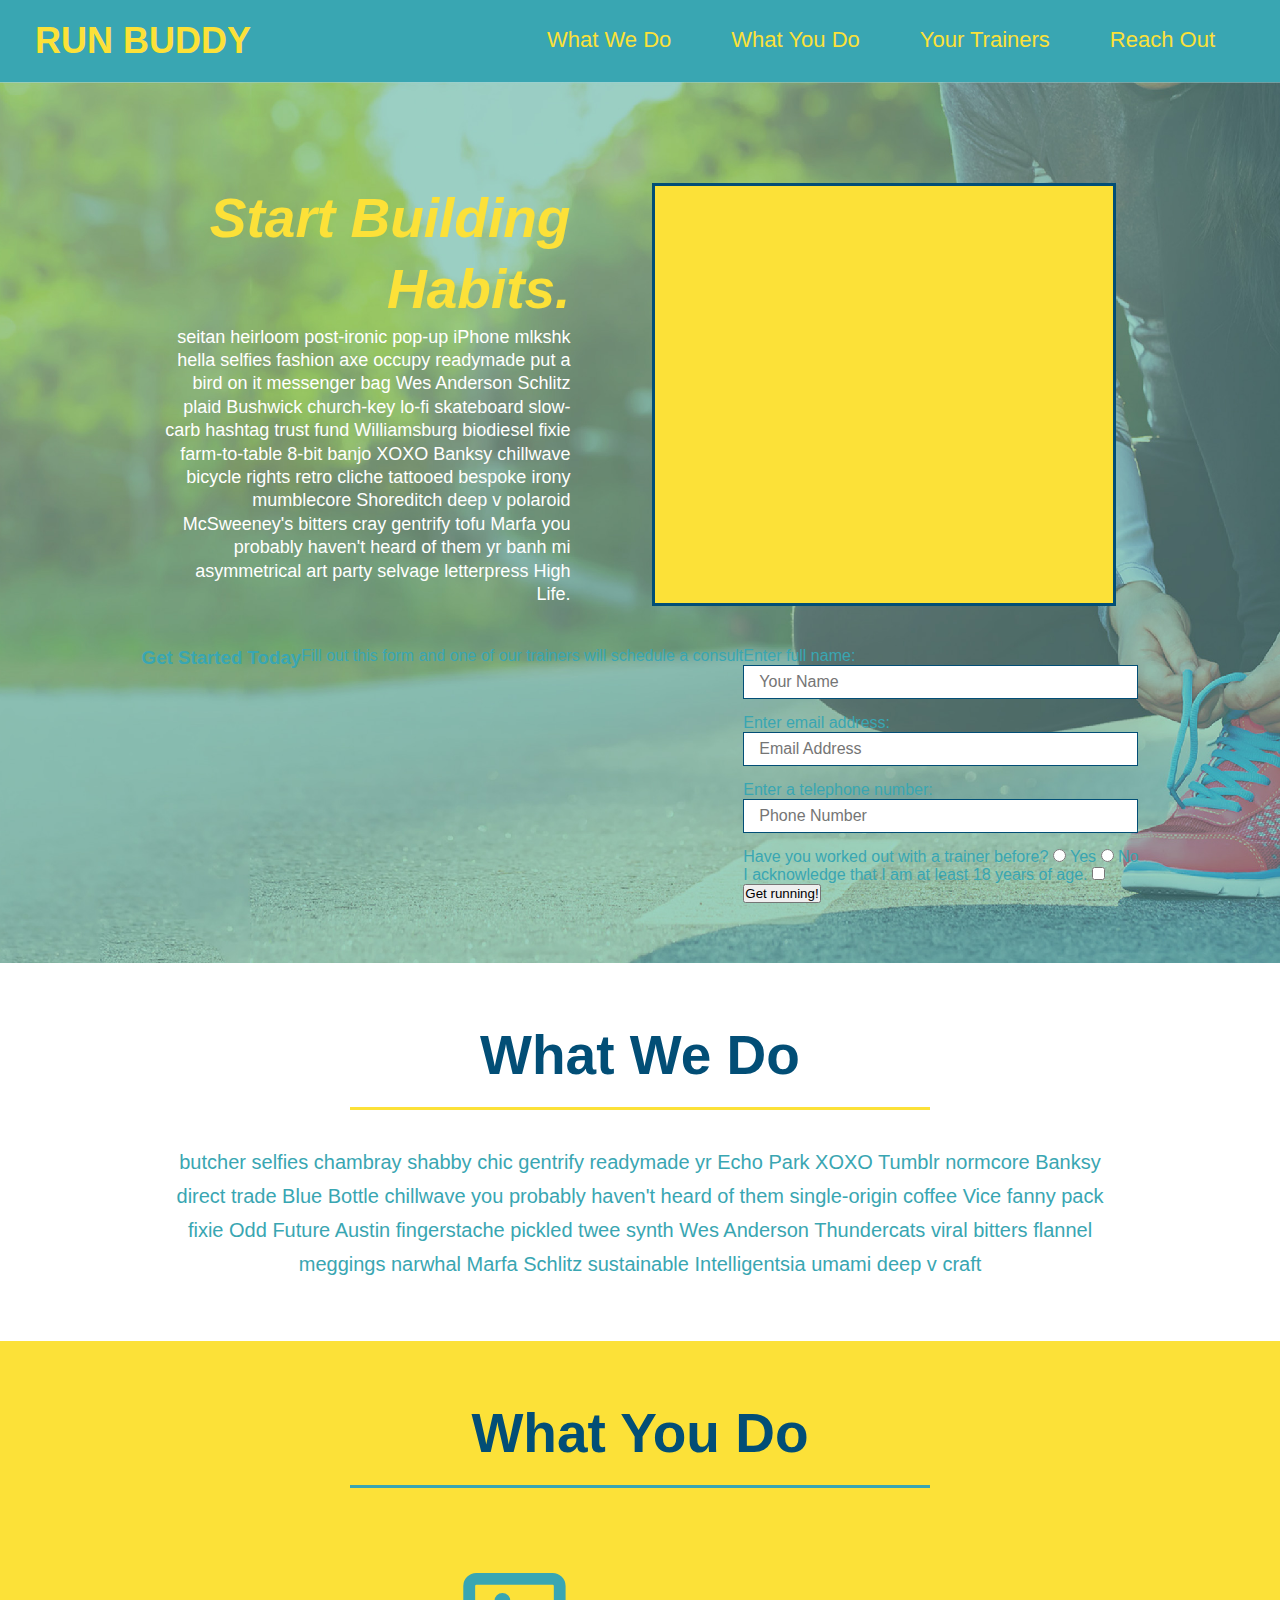
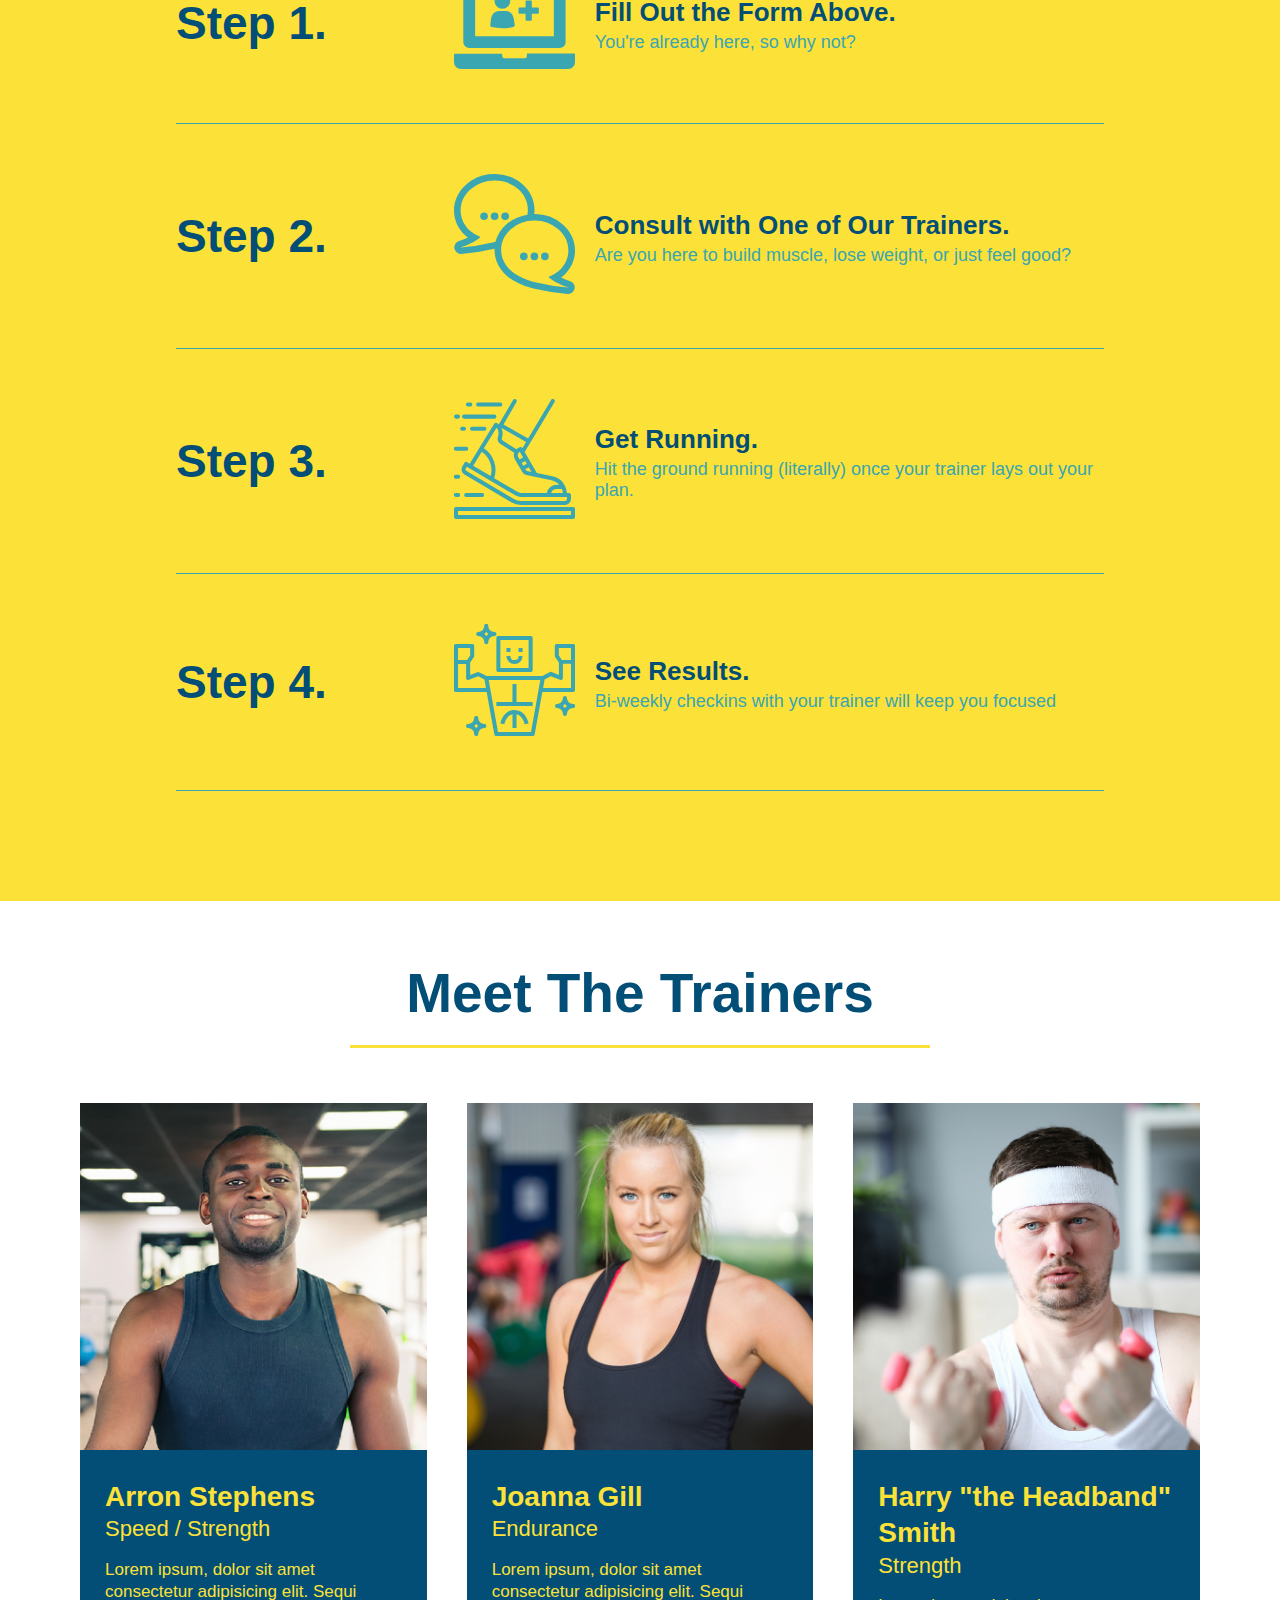
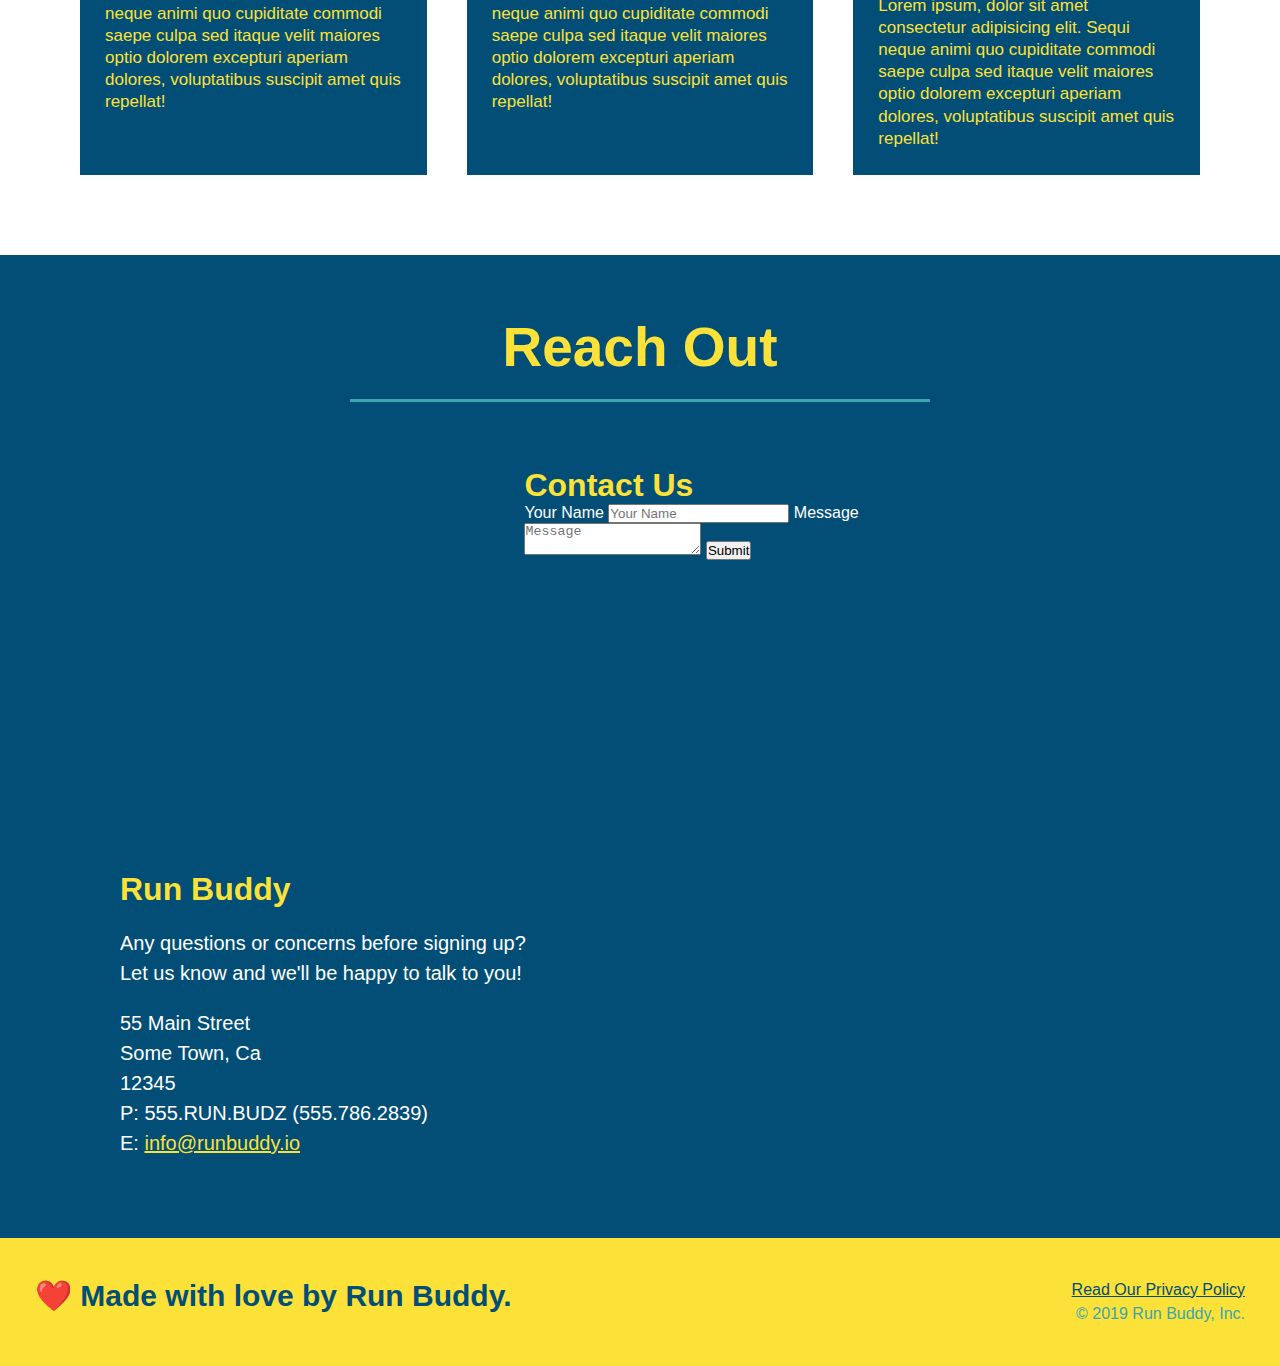
==== commit 3b1a5df6: "add flexbox to the trainers" ====
--- a/index.html
+++ b/index.html
@@ -152,15 +152,16 @@
   </section>
 
   <!-- "meet the trainers" section -->
-  <section id="your-trainers" class="trainers">
+  <section id="your-trainers">
   <div class="flex-row">
     <h2 class="section-title primary-border">Meet The Trainers</h2>
   </div>
+  <div class="trainers">
     <article class="trainer">
       <img src="./assets/images/trainer-1.jpg" alt="Arron Stephens in his workout clothes, ready to pump iron" />
-      <div class="trainer-bio text-left">
-        <h3>Arron Stephens</h3>
-        <h4>Speed / Strength</h4>
+      <div class="trainer-bio">
+        <h3 class="trainer-name">Arron Stephens</h3>
+        <h4 class="trainer-role">Speed / Strength</h4>
         <p>
           Lorem ipsum, dolor sit amet consectetur adipisicing elit. Sequi neque animi quo cupiditate commodi saepe culpa
           sed
@@ -171,25 +172,25 @@
 
     <!-- second trainer bio -->
     <article class="trainer">
-      <div class="trainer-bio text-right">
-        <h3>Joanna Gill</h3>
-        <h4>Endurance</h4>
+      <img src="./assets/images/trainer-2.jpg" alt="Joanna Gill cooling off after a workout" />
+      <div class="trainer-bio">
+        <h3 class="trainer-name">Joanna Gill</h3>
+        <h4 class="trainer-role">Endurance</h4>
         <p>
           Lorem ipsum, dolor sit amet consectetur adipisicing elit. Sequi neque animi quo cupiditate commodi saepe culpa
           sed
           itaque velit maiores optio dolorem excepturi aperiam dolores, voluptatibus suscipit amet quis repellat!
         </p>
       </div>
-      <img src="./assets/images/trainer-2.jpg" alt="Joanna Gill cooling off after a workout" />
     </article>
 
     <!-- third trainer bio -->
     <article class="trainer">
       <img src="./assets/images/trainer-3.jpg"
         alt="Harry Smith wearing a headband and lifting comically small pink weights" />
-      <div class="trainer-bio text-left">
-        <h3>Harry "the Headband" Smith</h3>
-        <h4>Strength</h4>
+      <div class="trainer-bio">
+        <h3 class="trainer-name">Harry "the Headband" Smith</h3>
+        <h4 class="trainer-role">Strength</h4>
         <p>
           Lorem ipsum, dolor sit amet consectetur adipisicing elit. Sequi neque animi quo cupiditate commodi saepe culpa
           sed
@@ -197,6 +198,7 @@
         </p>
       </div>
     </article>
+  </div>
   </section>
 
   <!-- "reach out" section -->
--- a/assets/css/style.css
+++ b/assets/css/style.css
@@ -222,41 +222,41 @@
 }
 
 .trainers {
+  width: 100%;
+  margin: 0 auto;
+  display: flex;
+  flex-wrap: wrap;
+  justify-content: space-around;
 }
 
 .trainer {
-  width: 900px;
-  margin: 0 auto 30px auto;
+  margin: 20px;
   background: #024e76;
   color: #fce138;
-  overflow: auto;
+  flex: 1;
 }
 
 .trainer img {
-  width: 35%;
-  float: left;
+  width: 100%;
 }
 
 .trainer-bio {
-  padding: 35px;
-  float: left;
-  width: 65%;
+  padding: 25px;
+  line-height: 1.3;
 }
 
 .trainer-bio h3 {
-  font-size: 32px;
-  margin-bottom: 8px;
+  font-size: 28px;
 }
 
 .trainer-bio h4 {
   font-weight: lighter;
-  font-size: 26px;
-  margin-bottom: 25px;
+  font-size: 22px;
+  margin-bottom: 15px;
 }
 
 .trainer-bio p {
   font-size: 17px;
-  line-height: 1.3;
 }
 
 .text-left {
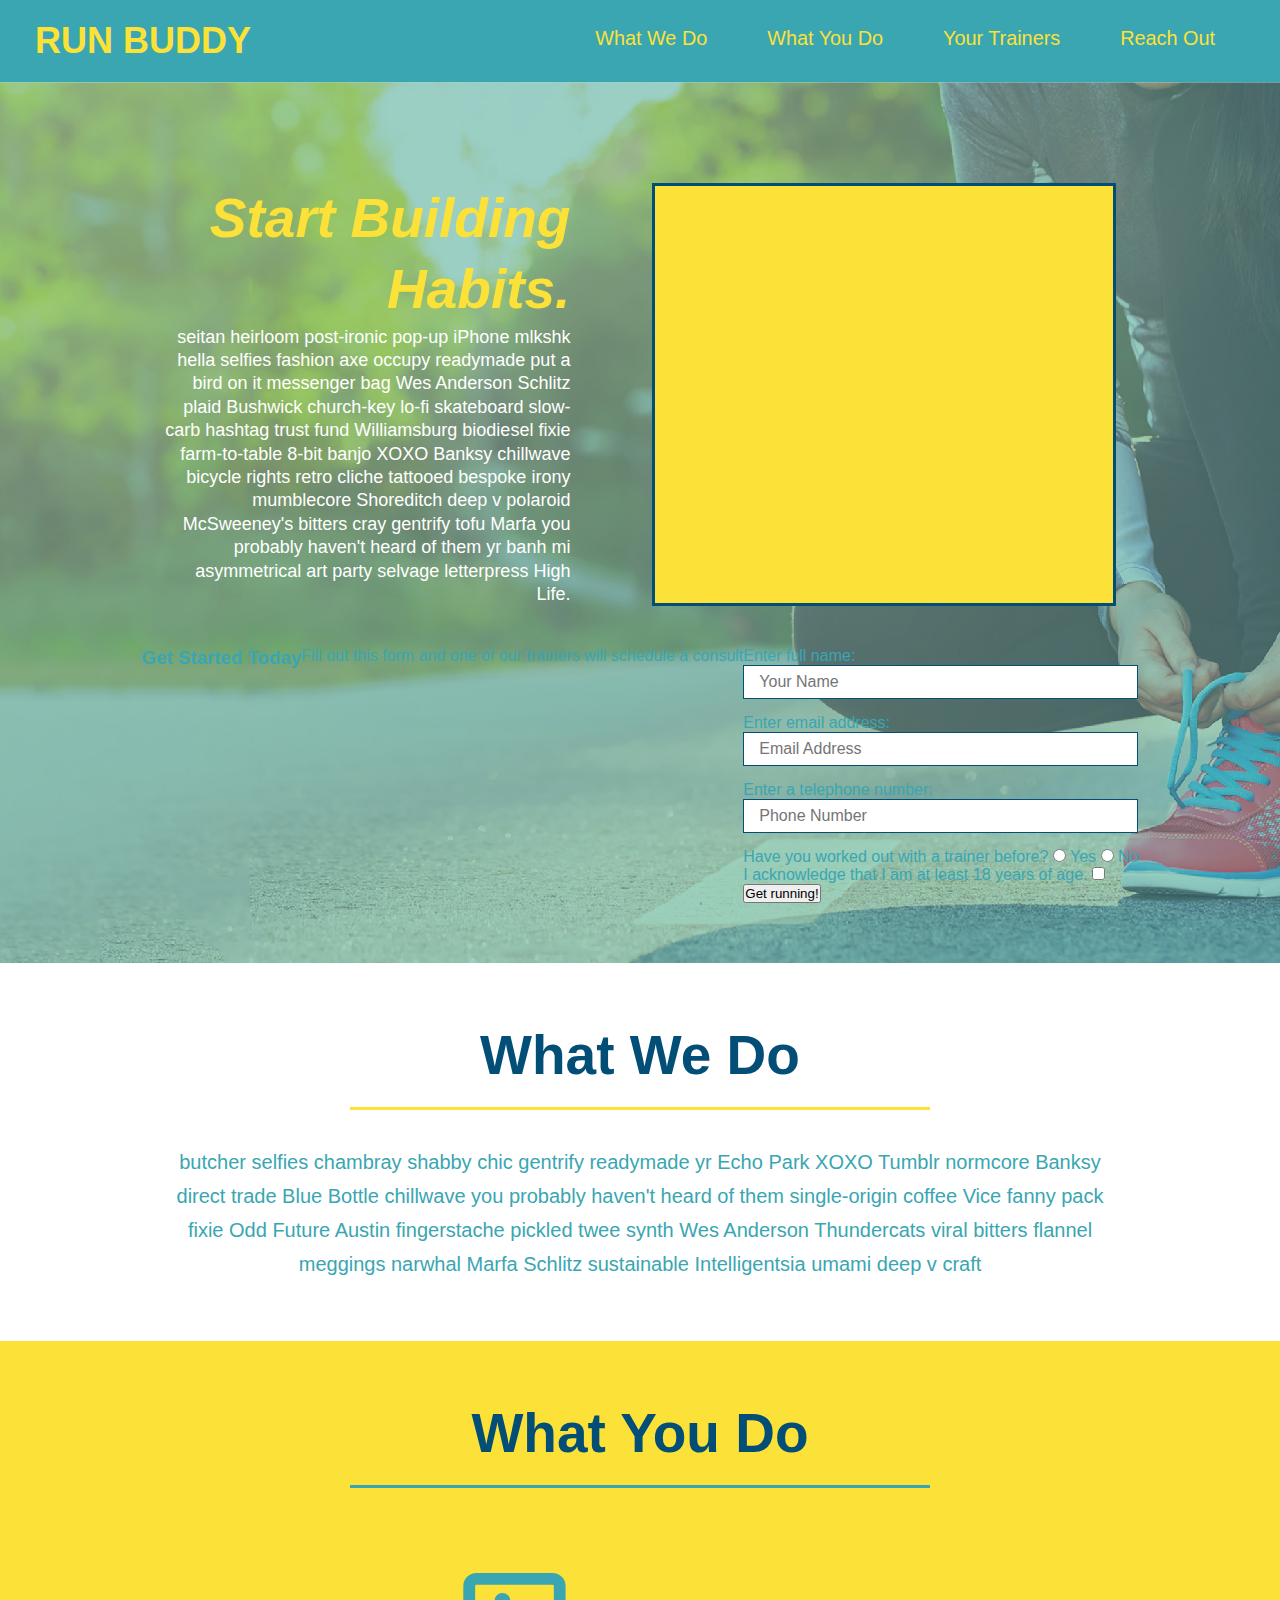
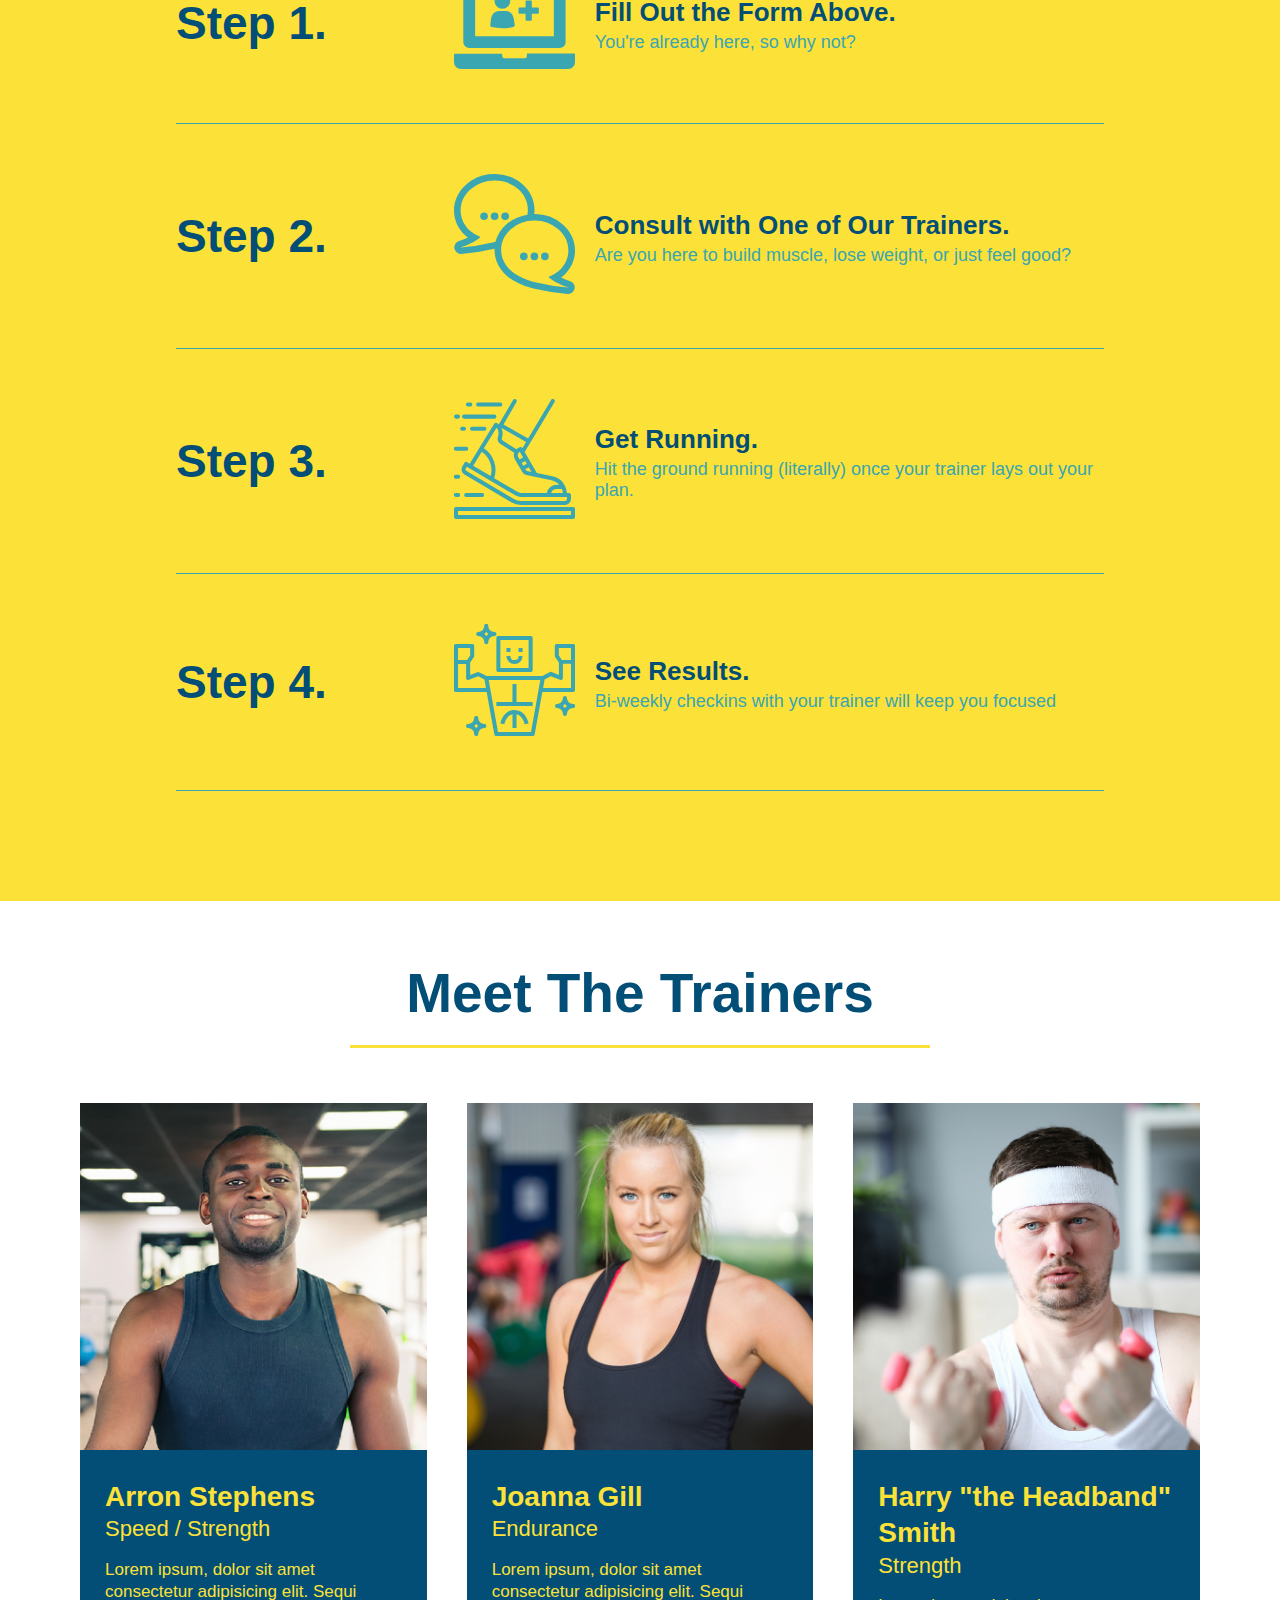
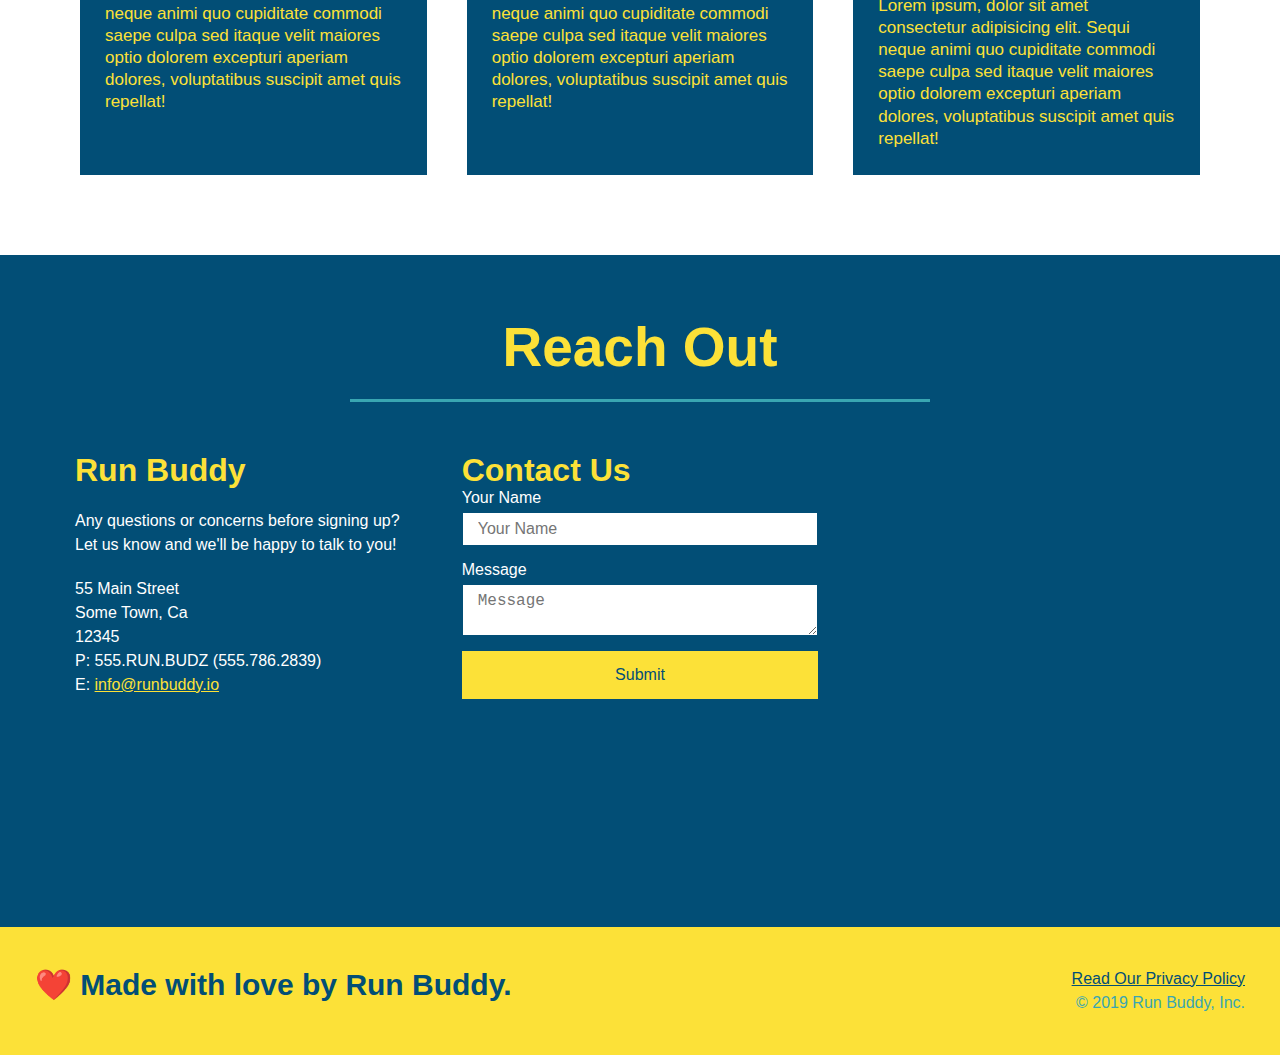
==== commit a502245f: "update flexbox features" ====
--- a/index.html
+++ b/index.html
@@ -207,12 +207,24 @@
     <h2 class="section-title secondary-border">Reach Out</h2>
   </div>
     <div class="contact-info">
-      <iframe 
-        src="https://www.google.com/maps/embed?pb=!1m18!1m12!1m3!1d3147.1079747227936!2d-120.42364418397035!3d37.92790791110593!2m3!1f0!2f0!3f0!3m2!1i1024!2i768!4f13.1!3m3!1m2!1s0x8090c49129b6ac57%3A0xb56c7eb95a2cd8bd!2sMain%20St%2C%20California%2095327!5e0!3m2!1sen!2sus!4v1616426329495!5m2!1sen!2sus"
-        frameborder="0"
-        style="border:0;" 
-        allowfullscreen>
-      </iframe>
+      <div>
+        <h3>Run Buddy</h3>
+        <p>
+          Any questions or concerns before signing up?
+          <br />
+          Let us know and we'll be happy to talk to you!
+        </p>
+
+        <address>
+          55 Main Street <br />
+          Some Town, Ca <br />
+          12345<br />
+          P: 555.RUN.BUDZ (555.786.2839)<br />
+          E: <a href="mailto:info@runbuddy.io">info@runbuddy.io</a>
+        </address>
+
+      </div>
+
       <div class="contact-form">
         <h3>Contact Us</h3>
         <form>
@@ -223,23 +235,16 @@
            <textarea id="contact-message" placeholder="Message"></textarea>
       
            <button type="submit">Submit</button>
-          </form>
-      </div>
-      <div>
-        <h3>Run Buddy</h3>
-        <p>
-          Any questions or concerns before signing up?
-          <br />
-          Let us know and we'll be happy to talk to you!
-        </p>
-        <address>
-          55 Main Street <br />
-          Some Town, Ca <br />
-          12345<br />
-          P: 555.RUN.BUDZ (555.786.2839)<br />
-          E: <a href="mailto:info@runbuddy.io">info@runbuddy.io</a>
-        </address>
-      </div>
+        </form>
+      </div>
+
+      <iframe 
+        src="https://www.google.com/maps/embed?pb=!1m18!1m12!1m3!1d3147.1079747227936!2d-120.42364418397035!3d37.92790791110593!2m3!1f0!2f0!3f0!3m2!1i1024!2i768!4f13.1!3m3!1m2!1s0x8090c49129b6ac57%3A0xb56c7eb95a2cd8bd!2sMain%20St%2C%20California%2095327!5e0!3m2!1sen!2sus!4v1616426329495!5m2!1sen!2sus"
+        frameborder="0"
+        style="border:0;" 
+        allowfullscreen>
+      </iframe>
+      
     </div>
   </section>
 
--- a/assets/css/style.css
+++ b/assets/css/style.css
@@ -46,7 +46,7 @@
 header nav ul li a {
   margin: 0 30px;
   font-weight: lighter;
-  font-size: 22px;
+  font-size: 1.55vw;
 }
 
 footer {
@@ -276,17 +276,22 @@
   color: #fce138;
 }
 
+.contact-info {
+  display: flex;
+  justify-content: space-between;
+  flex-wrap: wrap;
+}
+
+.contact-info > * {
+  flex: 1;
+  margin: 15px;
+}
+
 .contact-info iframe {
-  width: 400px;
   height: 400px;
 }
 
 .contact-info div {
-  width: 410px;
-  display: inline-block;
-  vertical-align: top;
-  text-align: left;
-  margin: 30px 0 0 60px;
   color: white;
 }
 
@@ -299,10 +304,31 @@
 .contact-info address {
   margin: 20px 0;
   line-height: 1.5;
-  font-size: 20px;
+  font-size: 16px;
   font-style: normal;
 }
 
+.contact-form input, 
+.contact-form textarea {
+  border: 1px solid #024e76;
+  display: block;
+  padding: 7px 15px;
+  font-size: 16px;
+  color: #024e76;
+  width: 100%;
+  margin-bottom: 15px;
+  margin-top: 5px;
+}
+
+.contact-form button {
+  width: 100%;
+  border: none;
+  background: #fce138;
+  color: #024e76;
+  text-align: center;
+  padding: 15px 0;
+  font-size: 16px;
+}
 .contact-info a {
   color: #fce138;
 }
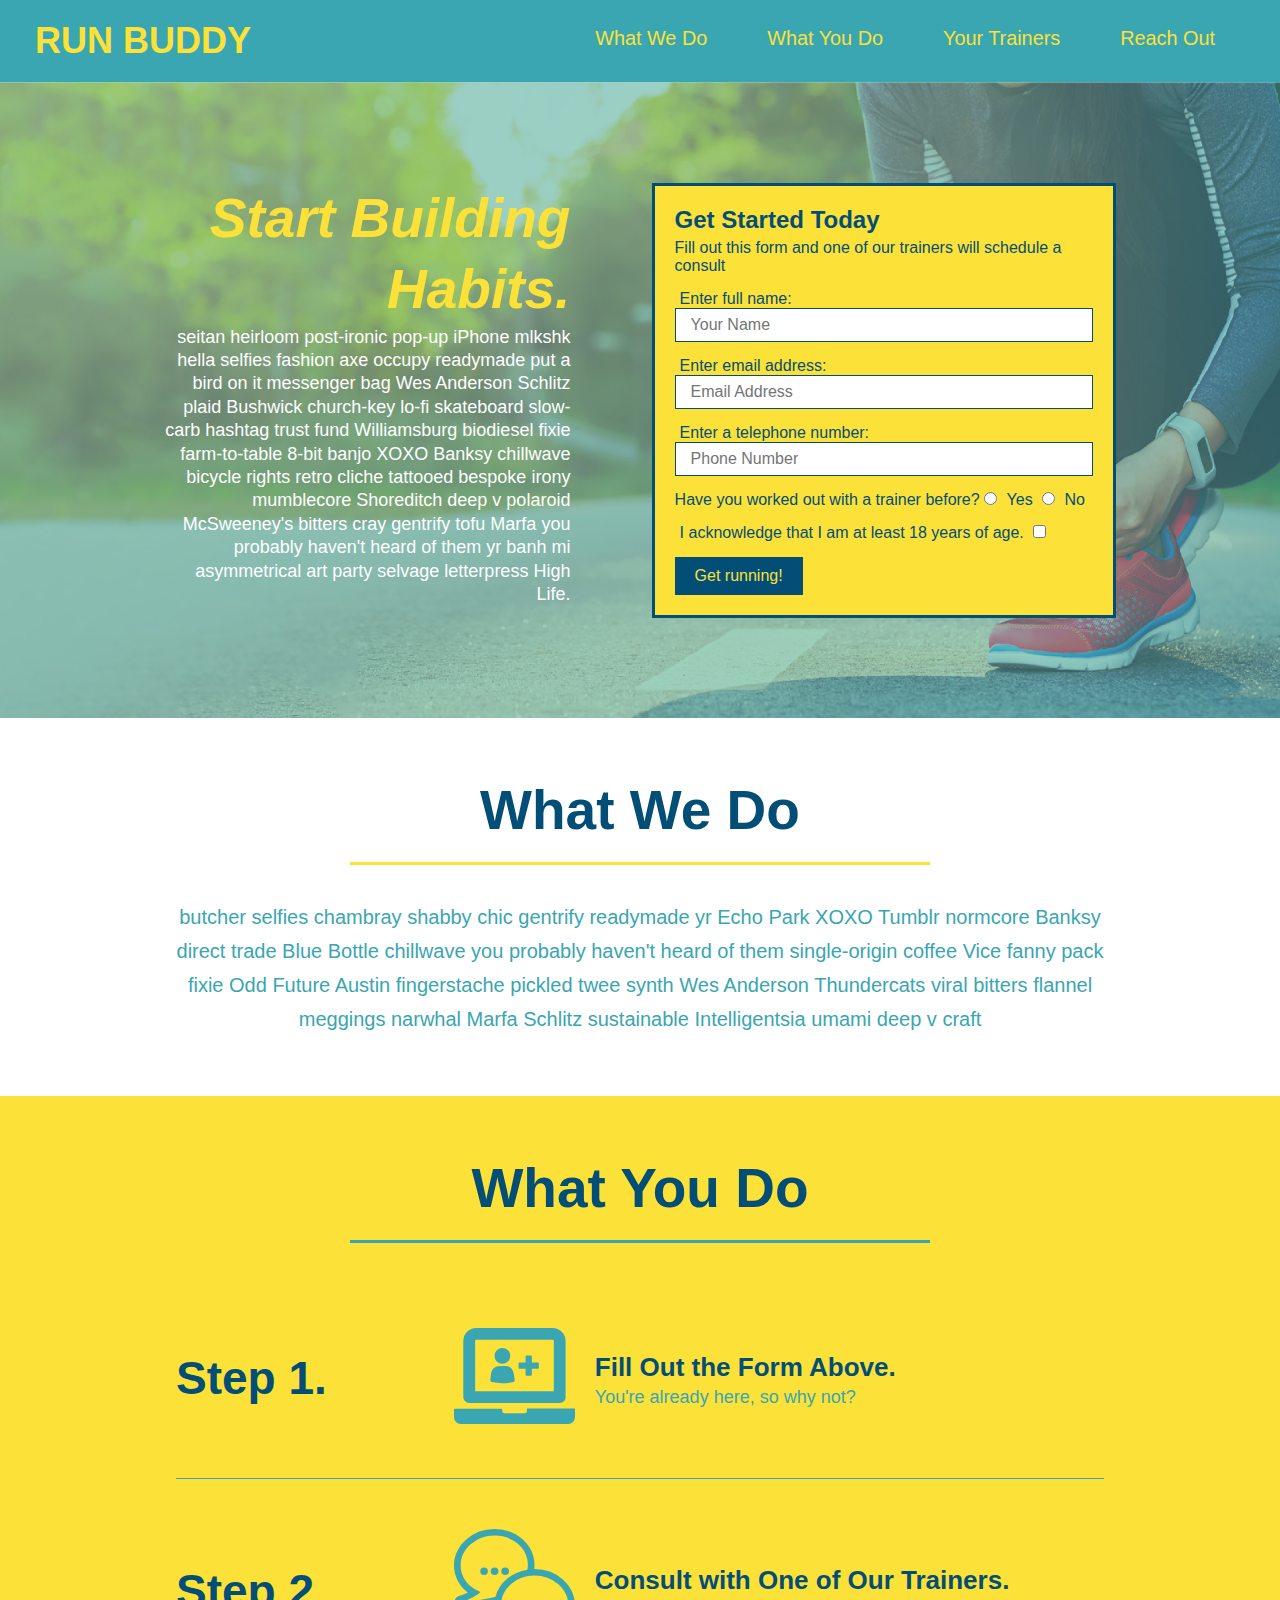
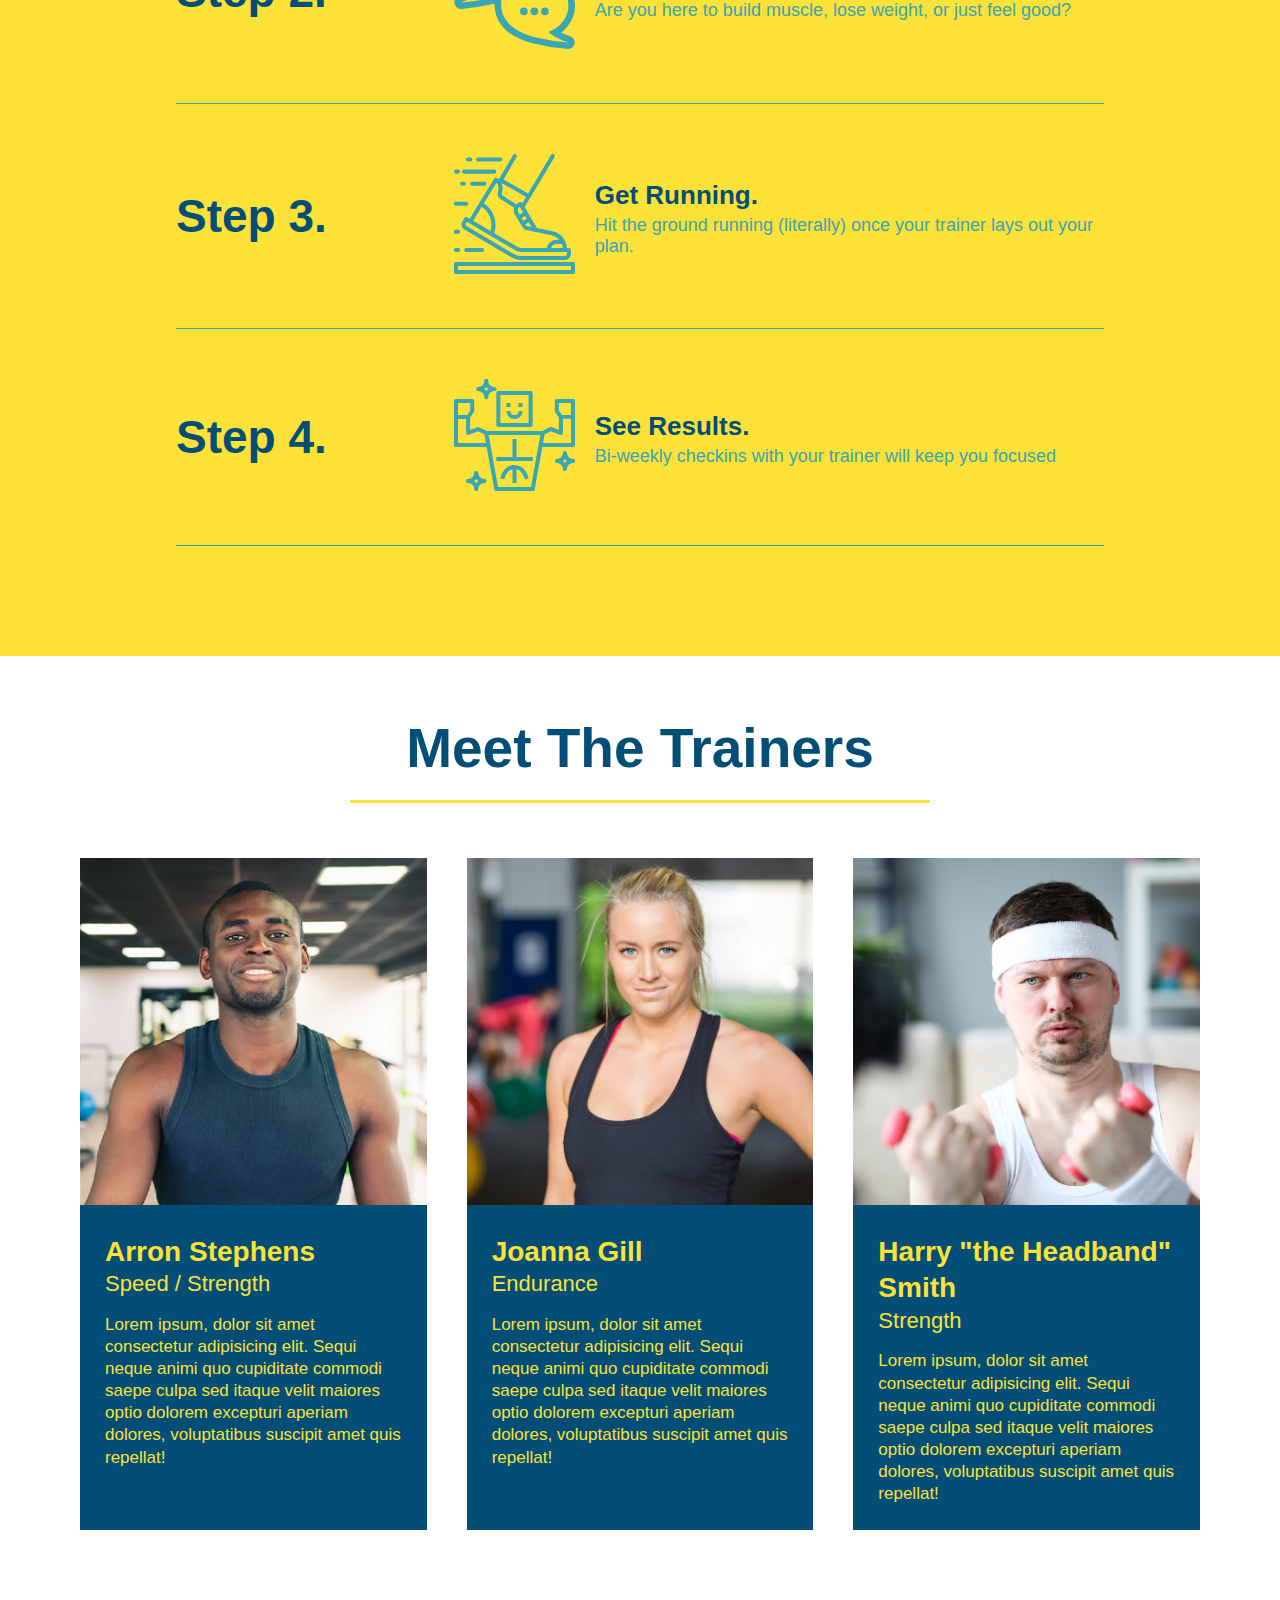
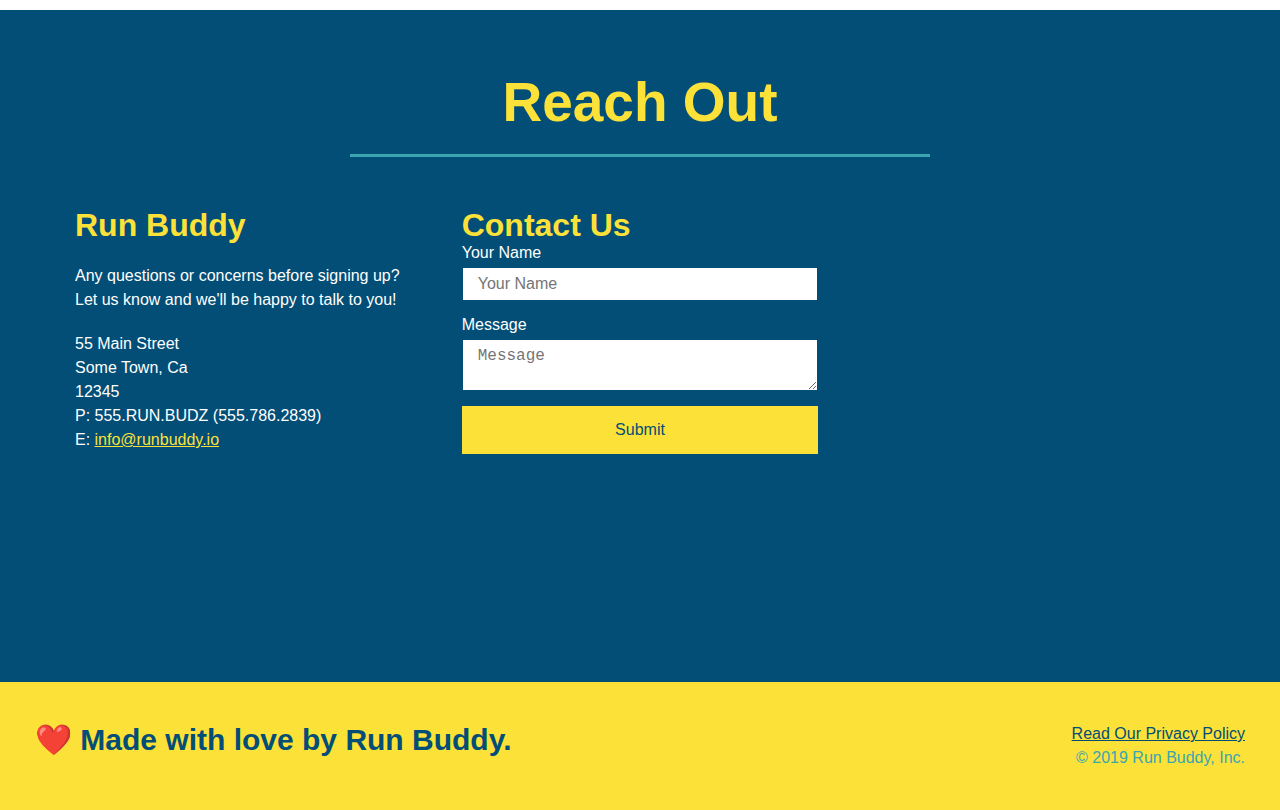
==== commit 6b1f93a1: "update css" ====
--- a/index.html
+++ b/index.html
@@ -1,261 +1,266 @@
 <!DOCTYPE html>
 <html lang="en">
 
-<head>
-  <meta charset="UTF-8" />
-  <title>Run Buddy</title>
-  <link rel="stylesheet" href="./assets/css/style.css" />
-</head>
-
-<body>
-  <!-- navigation -->
-  <header>
-    <h1>
-      <a href="/">
+  <head>
+    <meta charset="UTF-8" />
+    <link rel="stylesheet" href="./assets/css/style.css" />
+    <title>Run Buddy</title>
+  </head>
+  <body>
+
+    <!-- navigation -->
+    <header>
+      <h1>
+        <a href="/">
         RUN BUDDY
-      </a>
-    </h1>
-    <nav>
-      <!-- Unordered list element -->
-      <ul>
-        <!-- List item element-->
-        <li>
-          <!-- Anchor element -->
-          <a href="#what-we-do">What We Do</a>
-        </li>
-        <li>
-          <a href="#what-you-do">What You Do</a>
-        </li>
-        <li>
-          <a href="#your-trainers">Your Trainers</a>
-        </li>
-        <li>
-          <a href="#reach-out">Reach Out</a>
-        </li>
-      </ul>
-    </nav>
-  </header>
-
-  <!-- hero/jumbotron -->
-  <section class="hero">
-    
-    <div class="hero-cta">
-      <h2>Start Building Habits.</h2>
-      <p>
+        </a>
+      </h1>
+      <nav>
+        <!-- Unordered list element -->
+        <ul>
+          <!-- List item element-->
+          <li>
+            <!-- Anchor element -->
+            <a href="#what-we-do">What We Do</a>
+          </li>
+          <li>
+            <a href="#what-you-do">What You Do</a>
+          </li>
+          <li>
+            <a href="#your-trainers">Your Trainers</a>
+          </li>
+          <li>
+            <a href="#reach-out">Reach Out</a>
+          </li>
+
+        </ul>
+      </nav>
+    </header>
+    <!-- end navigation -->
+
+    <!-- hero/jumbotron -->
+    <section class="hero">
+      <div class="hero-cta">
+        <h2>Start Building Habits.</h2>
+        <p>
         seitan heirloom post-ironic pop-up iPhone mlkshk hella selfies fashion axe occupy readymade put a bird on it messenger bag Wes Anderson Schlitz plaid Bushwick church-key lo-fi skateboard slow-carb hashtag trust fund Williamsburg biodiesel fixie farm-to-table 8-bit banjo XOXO Banksy chillwave bicycle rights retro cliche tattooed bespoke irony mumblecore Shoreditch deep v polaroid McSweeney's bitters cray gentrify tofu Marfa you probably haven't heard of them yr banh mi asymmetrical art party selvage letterpress High Life.
-      </p>
-    </div>
-
-    <div class="hero-form">
-    </div>
-      <h3>Get Started Today</h3>
-      <p>Fill out this form and one of our trainers will schedule a consult</p>
-      <form>
-        <label for="name">Enter full name:</label>
-        <input type="text" placeholder="Your Name" name="name" id="name" class="form-input" />
-        <label for="email">Enter email address:</label>
-        <input type="text" placeholder="Email Address" name="email" id="email" class="form-input" />
-        <label for="phone">Enter a telephone number:</label>
-        <input type="text" placeholder="Phone Number" name="phone" id="phone" class="form-input" />
+        </p>
+      </div>
+
+      <div class="hero-form">
+        <h3>Get Started Today</h3>
+        <p>Fill out this form and one of our trainers will schedule a consult</p>
+        <form>
+          <label for="name">Enter full name:</label>
+          <input type="text" placeholder="Your Name" name="name" id="name" class="form-input" />
+          <label for="email">Enter email address:</label>
+          <input type="text" placeholder="Email Address" name="email" id="email" class="form-input" />
+          <label for="phone">Enter a telephone number:</label>
+          <input type="text" placeholder="Phone Number" name="phone" id="phone" class="form-input" />
+          <p>
+            Have you worked out with a trainer before?
+            <input type="radio" name="trainer-confirm" id="trainer-yes" />
+            <label for="trainer-yes">Yes</label>
+            <input type="radio" name="trainer-confirm" id="trainer-no" />
+            <label for="trainer-no">No</label>
+          </p>
+          <p>
+            <label for="checkbox">
+              I acknowledge that I am at least 18 years of age.
+            </label>
+            <input type="checkbox" name="checkpoint1" id="checkbox" />
+          </p>
+          <button type="submit">
+            Get running!
+          </button>
+        </form>
+      </div>
+    </section>
+    <!-- end header -->
+
+    <!-- "what we do" section -->
+    <section id="what-we-do" class="intro">
+      <div class="flex-row">
+        <h2 class="section-title primary-border">
+          What We Do
+        </h2>
+      </div>
+      <div class="flex-row">
         <p>
-          Have you worked out with a trainer before?
-          <input type="radio" name="trainer-confirm" id="trainer-yes" />
-          <label for="trainer-yes">Yes</label>
-          <input type="radio" name="trainer-confirm" id="trainer-no" />
-          <label for="trainer-no">No</label>
+          butcher selfies chambray shabby chic gentrify readymade yr Echo Park XOXO Tumblr normcore Banksy direct trade Blue
+          Bottle chillwave you probably haven't heard of them single-origin coffee Vice fanny pack fixie Odd Future Austin
+          fingerstache pickled twee synth Wes Anderson Thundercats viral bitters flannel meggings narwhal Marfa Schlitz
+          sustainable Intelligentsia umami deep v craft
         </p>
-        <p>
-          <label for="checkbox">
-            I acknowledge that I am at least 18 years of age.
-          </label>
-          <input type="checkbox" name="checkpoint1" id="checkbox" />
-        </p>
-        <button type="submit">
-          Get running!
-        </button>
-      </form>
-    </div>
-  </section>
-  <!-- end header -->
-
-  <!-- "what we do" section -->
-  <section id="what-we-do" class="intro">
-  <div class="flex-row">
-    <h2 class="section-title primary-border">What We Do</h2>
-  </div>
-  <div class="flex-row">
-    <p>
-      butcher selfies chambray shabby chic gentrify readymade yr Echo Park XOXO Tumblr normcore Banksy direct trade Blue
-      Bottle chillwave you probably haven't heard of them single-origin coffee Vice fanny pack fixie Odd Future Austin
-      fingerstache pickled twee synth Wes Anderson Thundercats viral bitters flannel meggings narwhal Marfa Schlitz
-      sustainable Intelligentsia umami deep v craft
-    </p>
-  </div>
-  </section>
-
-  <!-- "what you do" section -->
-  <section id="what-you-do" class="steps">
-  <div class="flex-row">
-    <h2 class="section-title secondary-border">What You Do</h2>
-  </div>  
-    <div class="step">
-      <h3>Step 1.</h3>
-      <div class="step-info">
-        <div class="step-img">
-          <img src="./assets/images/step-1.svg" alt="" />
-        </div> 
-        <div class="step-text">
-          <h4>Fill Out the Form Above.</h4>
-          <p>You're already here, so why not?</p>
-        </div>
-      </div>
-    </div> 
-
-    <div class="step">
-      <h3>Step 2.</h3>
-      <div class="step-info">
-        <div class="step-img">
-          <img src="./assets/images/step-2.svg" alt="" />
-        </div>
-        <div class="step-text">
-          <h4>Consult with One of Our Trainers.</h4>
-          <p>Are you here to build muscle, lose weight, or just feel good?</p>
-        </div>
-      </div>
-    </div>
-
-    <div class="step">
-      <h3>Step 3.</h3>
-      <div class="step-info">
-        <div class="step-img">
-          <img src="./assets/images/step-3.svg" alt="" />
-        </div>
-        <div class="step-text">
-          <h4>Get Running.</h4>
-          <p>Hit the ground running (literally) once your trainer lays out your plan.</p>
-        </div>
-      </div>
-    </div>
-
-    <div class="step">
-      <h3>Step 4.</h3>
-      <div class="step-info">
-        <div class="step-img">
-          <img src="./assets/images/step-4.svg" alt="" />
-        </div>
-        <div class="step-text">
-          <h4>See Results.</h3>
-          <p>Bi-weekly checkins with your trainer will keep you focused</p>
-        </div>
-      </div>
-    </div>
-  </section>
-
-  <!-- "meet the trainers" section -->
-  <section id="your-trainers">
-  <div class="flex-row">
-    <h2 class="section-title primary-border">Meet The Trainers</h2>
-  </div>
-  <div class="trainers">
-    <article class="trainer">
-      <img src="./assets/images/trainer-1.jpg" alt="Arron Stephens in his workout clothes, ready to pump iron" />
-      <div class="trainer-bio">
-        <h3 class="trainer-name">Arron Stephens</h3>
-        <h4 class="trainer-role">Speed / Strength</h4>
-        <p>
-          Lorem ipsum, dolor sit amet consectetur adipisicing elit. Sequi neque animi quo cupiditate commodi saepe culpa
-          sed
-          itaque velit maiores optio dolorem excepturi aperiam dolores, voluptatibus suscipit amet quis repellat!
-        </p>
-      </div>
-    </article>
-
-    <!-- second trainer bio -->
-    <article class="trainer">
-      <img src="./assets/images/trainer-2.jpg" alt="Joanna Gill cooling off after a workout" />
-      <div class="trainer-bio">
-        <h3 class="trainer-name">Joanna Gill</h3>
-        <h4 class="trainer-role">Endurance</h4>
-        <p>
-          Lorem ipsum, dolor sit amet consectetur adipisicing elit. Sequi neque animi quo cupiditate commodi saepe culpa
-          sed
-          itaque velit maiores optio dolorem excepturi aperiam dolores, voluptatibus suscipit amet quis repellat!
-        </p>
-      </div>
-    </article>
-
-    <!-- third trainer bio -->
-    <article class="trainer">
-      <img src="./assets/images/trainer-3.jpg"
-        alt="Harry Smith wearing a headband and lifting comically small pink weights" />
-      <div class="trainer-bio">
-        <h3 class="trainer-name">Harry "the Headband" Smith</h3>
-        <h4 class="trainer-role">Strength</h4>
-        <p>
-          Lorem ipsum, dolor sit amet consectetur adipisicing elit. Sequi neque animi quo cupiditate commodi saepe culpa
-          sed
-          itaque velit maiores optio dolorem excepturi aperiam dolores, voluptatibus suscipit amet quis repellat!
-        </p>
-      </div>
-    </article>
-  </div>
-  </section>
-
-  <!-- "reach out" section -->
-  <section id="reach-out" class="contact">
-  <div class="flex-row">
-    <h2 class="section-title secondary-border">Reach Out</h2>
-  </div>
-    <div class="contact-info">
+      </div>
+    </section>
+    <!-- end "what we do" -->
+
+    <!-- "what you do" section -->
+    <section id="what-you-do" class="steps">
+      <div class="flex-row">
+        <h2 class="section-title secondary-border">
+          What You Do
+        </h2>
+      </div>  
+      <div class="step">
+        <h3>Step 1.</h3>
+        <div class="step-info">
+          <div class="step-img">
+            <img src="./assets/images/step-1.svg" alt="" />
+          </div> 
+          <div class="step-text">
+            <h4>Fill Out the Form Above.</h4>
+            <p>You're already here, so why not?</p>
+          </div>
+        </div>
+      </div> 
+
+      <div class="step">
+        <h3>Step 2.</h3>
+          <div class="step-info">
+            <div class="step-img">
+              <img src="./assets/images/step-2.svg" alt="" />
+            </div>
+          <div class="step-text">
+            <h4>Consult with One of Our Trainers.</h4>
+              <p>Are you here to build muscle, lose weight, or just feel good?</p>
+          </div>
+        </div>
+      </div>
+
+      <div class="step">
+        <h3>Step 3.</h3>
+          <div class="step-info">
+            <div class="step-img">
+              <img src="./assets/images/step-3.svg" alt="" />
+            </div>
+            <div class="step-text">
+              <h4>Get Running.</h4>
+              <p>Hit the ground running (literally) once your trainer lays out your plan.</p>
+            </div>
+          </div>
+      </div>
+
+      <div class="step">
+        <h3>Step 4.</h3>
+        <div class="step-info">
+          <div class="step-img">
+            <img src="./assets/images/step-4.svg" alt="" />
+          </div>
+          <div class="step-text">
+            <h4>See Results.</h3>
+            <p>Bi-weekly checkins with your trainer will keep you focused</p>
+          </div>
+        </div>
+      </div>
+    </section>
+    <!-- "what you do" end -->
+
+    <!-- "meet the trainers" section -->
+    <section id="your-trainers">
+      <div class="flex-row">
+        <h2 class="section-title primary-border">
+          Meet The Trainers
+        </h2>
+      </div>
+      <div class="trainers">
+        <article class="trainer">
+          <img src="./assets/images/trainer-1.jpg" alt="Arron Stephens in his workout clothes, ready to pump iron" />
+          <div class="trainer-bio">
+            <h3 class="trainer-name">Arron Stephens</h3>
+            <h4 class="trainer-role">Speed / Strength</h4>
+            <p>
+              Lorem ipsum, dolor sit amet consectetur adipisicing elit. Sequi neque animi quo cupiditate commodi saepe culpa
+              sed itaque velit maiores optio dolorem excepturi aperiam dolores, voluptatibus suscipit amet quis repellat!
+            </p>
+          </div>
+        </article>
+
+        <article class="trainer">
+          <img src="./assets/images/trainer-2.jpg" alt="Joanna Gill cooling off after a workout" />
+          <div class="trainer-bio">
+            <h3 class="trainer-name">Joanna Gill</h3>
+            <h4 class="trainer-role">Endurance</h4>
+            <p>
+              Lorem ipsum, dolor sit amet consectetur adipisicing elit. Sequi neque animi quo cupiditate commodi saepe culpa
+              sed itaque velit maiores optio dolorem excepturi aperiam dolores, voluptatibus suscipit amet quis repellat!
+            </p>
+          </div>
+        </article>
+
+        <article class="trainer">
+          <img src="./assets/images/trainer-3.jpg" alt="Harry Smith wearing a headband and lifting comically small pink weights" />
+          <div class="trainer-bio">
+            <h3 class="trainer-name">Harry "the Headband" Smith</h3>
+            <h4 class="trainer-role">Strength</h4>
+            <p>
+              Lorem ipsum, dolor sit amet consectetur adipisicing elit. Sequi neque animi quo cupiditate commodi saepe culpa
+              sed itaque velit maiores optio dolorem excepturi aperiam dolores, voluptatibus suscipit amet quis repellat!
+            </p>
+          </div>
+        </article>
+      </div>
+    </section>
+    <!-- "meet the trainers" end -->
+
+    <!-- "reach out" section -->
+    <section id="reach-out" class="contact">
+      <div class="flex-row">
+        <h2 class="section-title secondary-border">
+          Reach Out
+        </h2>
+      </div>
+
+      <div class="contact-info">
+        <div>
+          <h3>Run Buddy</h3>
+          <p>
+            Any questions or concerns before signing up?
+            <br />
+            Let us know and we'll be happy to talk to you!
+          </p>
+
+          <address>
+            55 Main Street <br />
+            Some Town, Ca <br />
+            12345<br />
+            P: 555.RUN.BUDZ (555.786.2839)<br />
+            E: <a href="mailto:info@runbuddy.io">info@runbuddy.io</a>
+          </address>
+
+        </div>
+
+        <div class="contact-form">
+          <h3>Contact Us</h3>
+          <form>
+            <label for="contact-name">Your Name</label>
+            <input type="text" id="contact-name" placeholder="Your Name" />
+      
+            <label for="contact-message">Message</label>
+            <textarea id="contact-message" placeholder="Message"></textarea>
+      
+            <button type="submit">Submit</button>
+          </form>
+        </div>
+
+        <iframe 
+          src="https://www.google.com/maps/embed?pb=!1m18!1m12!1m3!1d3147.1079747227936!2d-120.42364418397035!3d37.92790791110593!2m3!1f0!2f0!3f0!3m2!1i1024!2i768!4f13.1!3m3!1m2!1s0x8090c49129b6ac57%3A0xb56c7eb95a2cd8bd!2sMain%20St%2C%20California%2095327!5e0!3m2!1sen!2sus!4v1616426329495!5m2!1sen!2sus"
+          frameborder="0"
+          style="border:0;" 
+          allowfullscreen>
+        </iframe>
+      </div>
+    </section>
+
+    <!-- footer -->
+    <footer>
+      <h2>❤️ Made with love by Run Buddy.</h2>
       <div>
-        <h3>Run Buddy</h3>
-        <p>
-          Any questions or concerns before signing up?
-          <br />
-          Let us know and we'll be happy to talk to you!
-        </p>
-
-        <address>
-          55 Main Street <br />
-          Some Town, Ca <br />
-          12345<br />
-          P: 555.RUN.BUDZ (555.786.2839)<br />
-          E: <a href="mailto:info@runbuddy.io">info@runbuddy.io</a>
-        </address>
-
-      </div>
-
-      <div class="contact-form">
-        <h3>Contact Us</h3>
-        <form>
-           <label for="contact-name">Your Name</label>
-           <input type="text" id="contact-name" placeholder="Your Name" />
-      
-           <label for="contact-message">Message</label>
-           <textarea id="contact-message" placeholder="Message"></textarea>
-      
-           <button type="submit">Submit</button>
-        </form>
-      </div>
-
-      <iframe 
-        src="https://www.google.com/maps/embed?pb=!1m18!1m12!1m3!1d3147.1079747227936!2d-120.42364418397035!3d37.92790791110593!2m3!1f0!2f0!3f0!3m2!1i1024!2i768!4f13.1!3m3!1m2!1s0x8090c49129b6ac57%3A0xb56c7eb95a2cd8bd!2sMain%20St%2C%20California%2095327!5e0!3m2!1sen!2sus!4v1616426329495!5m2!1sen!2sus"
-        frameborder="0"
-        style="border:0;" 
-        allowfullscreen>
-      </iframe>
-      
-    </div>
-  </section>
-
-  <!-- footer -->
-  <footer>
-    <h2>❤️ Made with love by Run Buddy.</h2>
-    <div>
-      <a href="./privacy-policy.html">Read Our Privacy Policy</a><br />
-      &copy; 2019 Run Buddy, Inc.
-    </div>
-  </footer>
-</body>
-
+        <a href="./privacy-policy.html">Read Our Privacy Policy</a><br />
+        &copy; 2019 Run Buddy, Inc.
+      </div>
+    </footer>
+    <!-- footer end -->
+  </body>
 </html>--- a/assets/css/style.css
+++ b/assets/css/style.css
@@ -49,6 +49,9 @@
   font-size: 1.55vw;
 }
 
+/* header / navbar styles end */
+
+/* footer styles start */
 footer {
   background: #fce138;
   width: 100%;
@@ -72,7 +75,9 @@
 footer a {
   color: #024e76;
 }
-
+/* end footer styles */
+
+/* style section tags */
 section {
   padding: 60px;
 }
@@ -101,7 +106,6 @@
   font-size: 55px;
   color: #fce138;
 }
-/* Hero Style End */
 
 .hero-form {
   border: 3px solid #024e76;
@@ -141,7 +145,29 @@
   padding: 10px 20px;
   font-size: 16px;
 }
-
+/* Hero Style End */
+
+/* section title styles start */
+.section-title {
+  font-size: 55px;
+  color: #024e76;
+  border-bottom: 3px solid;
+  padding-bottom: 20px;
+  text-align: center;
+  margin: 0 auto 35px auto;
+  width: 50%;
+}
+
+.primary-border {
+  border-color: #fce138;
+}
+
+.secondary-border {
+  border-color: #39a6b2;
+}
+/* section title styles end */
+
+/* what we do styles */
 .intro p {
   line-height: 1.7;
   color: #39a6b2;
@@ -150,7 +176,9 @@
   margin: 0 auto;
   text-align: center;
 }
-
+/* what we do styles end */
+
+/* what you do styles start */
 .steps {
   background: #fce138;
 }
@@ -166,6 +194,12 @@
   justify-content: space-between;
 }
 
+.step h3 {
+  color: #024e76;
+  font-size: 46px;
+  flex: 1 30%;
+}
+
 .step-info {
   flex: 2 70%;
   display: flex;
@@ -182,12 +216,6 @@
   max-width: 100%;
 }
 
-.step h3 {
-  color: #024e76;
-  font-size: 46px;
-  flex: 1 30%;
-}
-
 .step-text {
   flex: 12;
 }
@@ -202,25 +230,9 @@
   line-height: 1.5;
   color: #024e76;
 }
-
-.section-title {
-  font-size: 55px;
-  color: #024e76;
-  border-bottom: 3px solid;
-  padding-bottom: 20px;
-  text-align: center;
-  margin: 0 auto 35px auto;
-  width: 50%;
-}
-
-.primary-border {
-  border-color: #fce138;
-}
-
-.secondary-border {
-  border-color: #39a6b2;
-}
-
+/* what you do styles end */
+
+/*meet the trainers start */
 .trainers {
   width: 100%;
   margin: 0 auto;
@@ -258,14 +270,7 @@
 .trainer-bio p {
   font-size: 17px;
 }
-
-.text-left {
-  text-align: left;
-}
-
-.text-right {
-  text-align: right;
-}
+/* trainer styles end */
 
 /* REACH OUT STYLES START */
 .contact {
@@ -329,12 +334,21 @@
   padding: 15px 0;
   font-size: 16px;
 }
+
 .contact-info a {
   color: #fce138;
 }
+/* REACH OUT STYLES END */
+
+/* utilities */
+.text-left {
+  text-align: left;
+}
+
+.text-right {
+  text-align: right;
+}
 
 .flex-row {
   display: flex;
-}
-
-/* REACH OUT STYLES END */
+}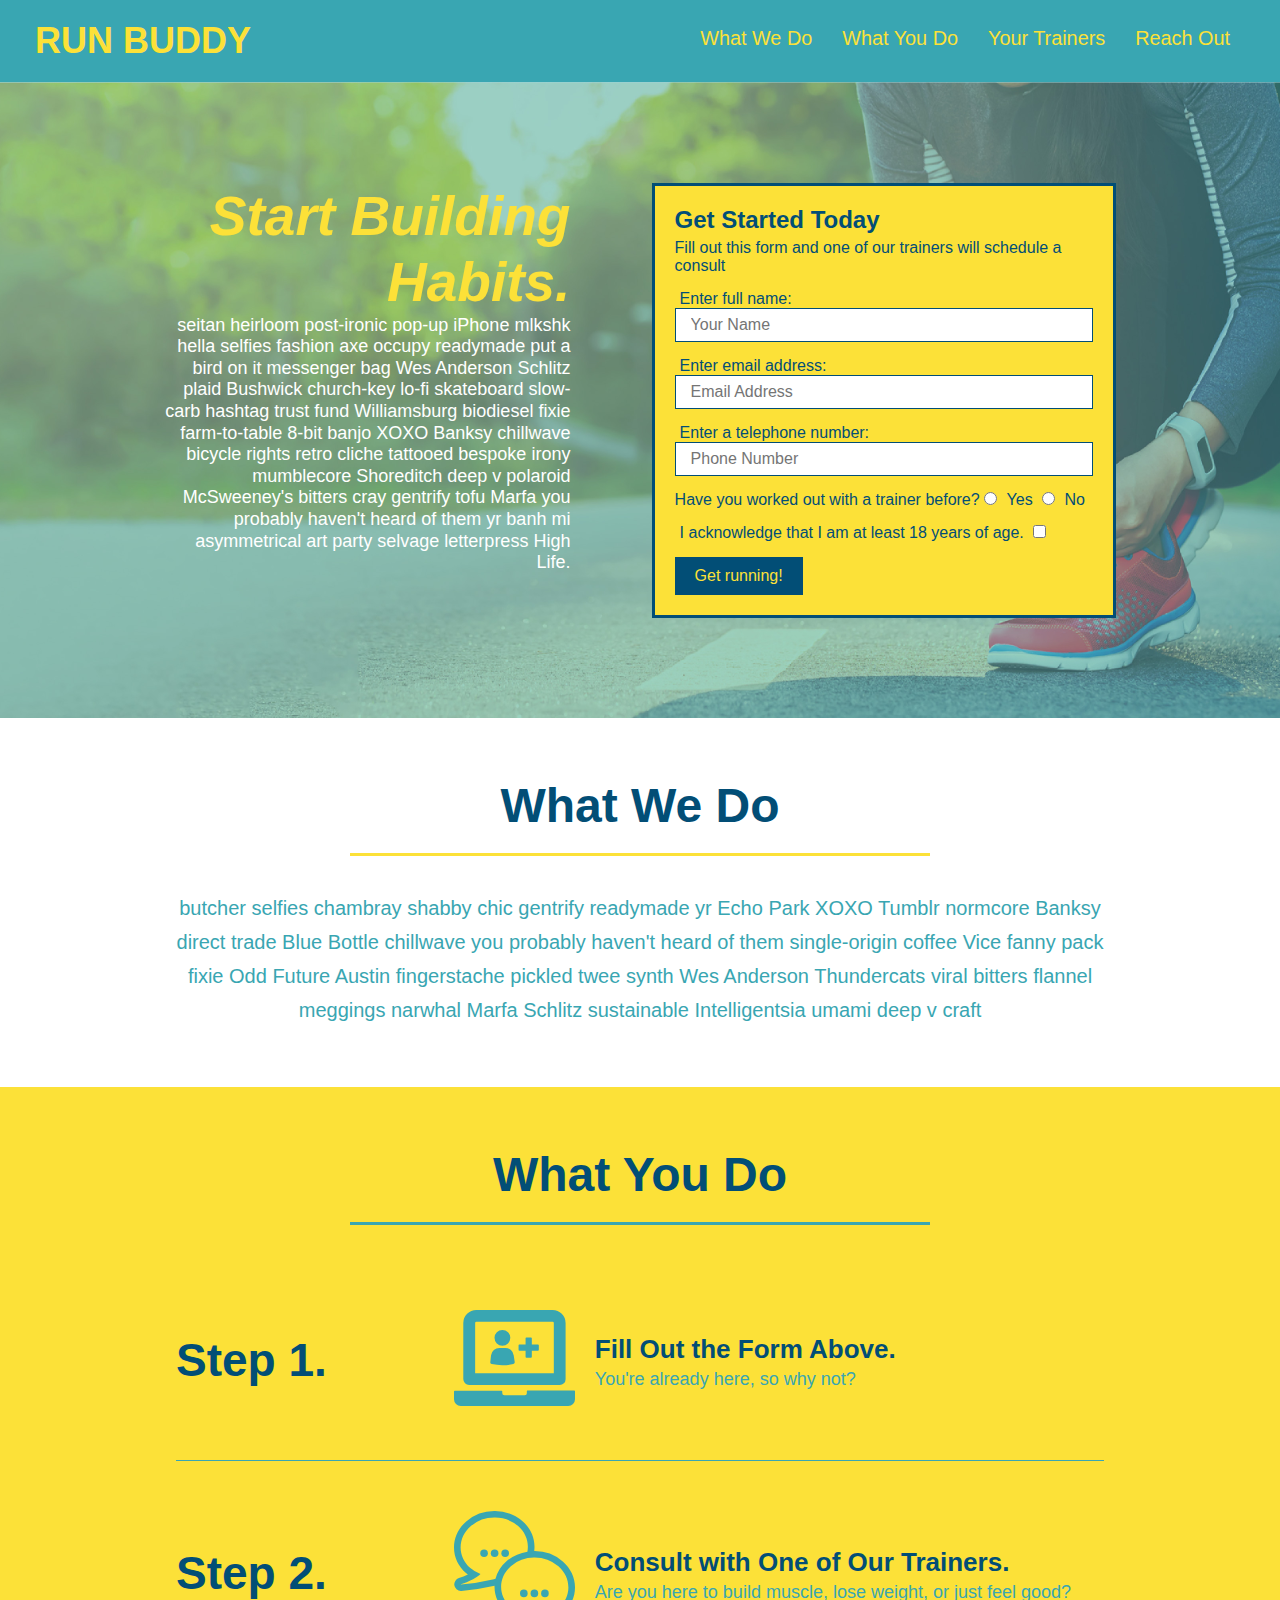
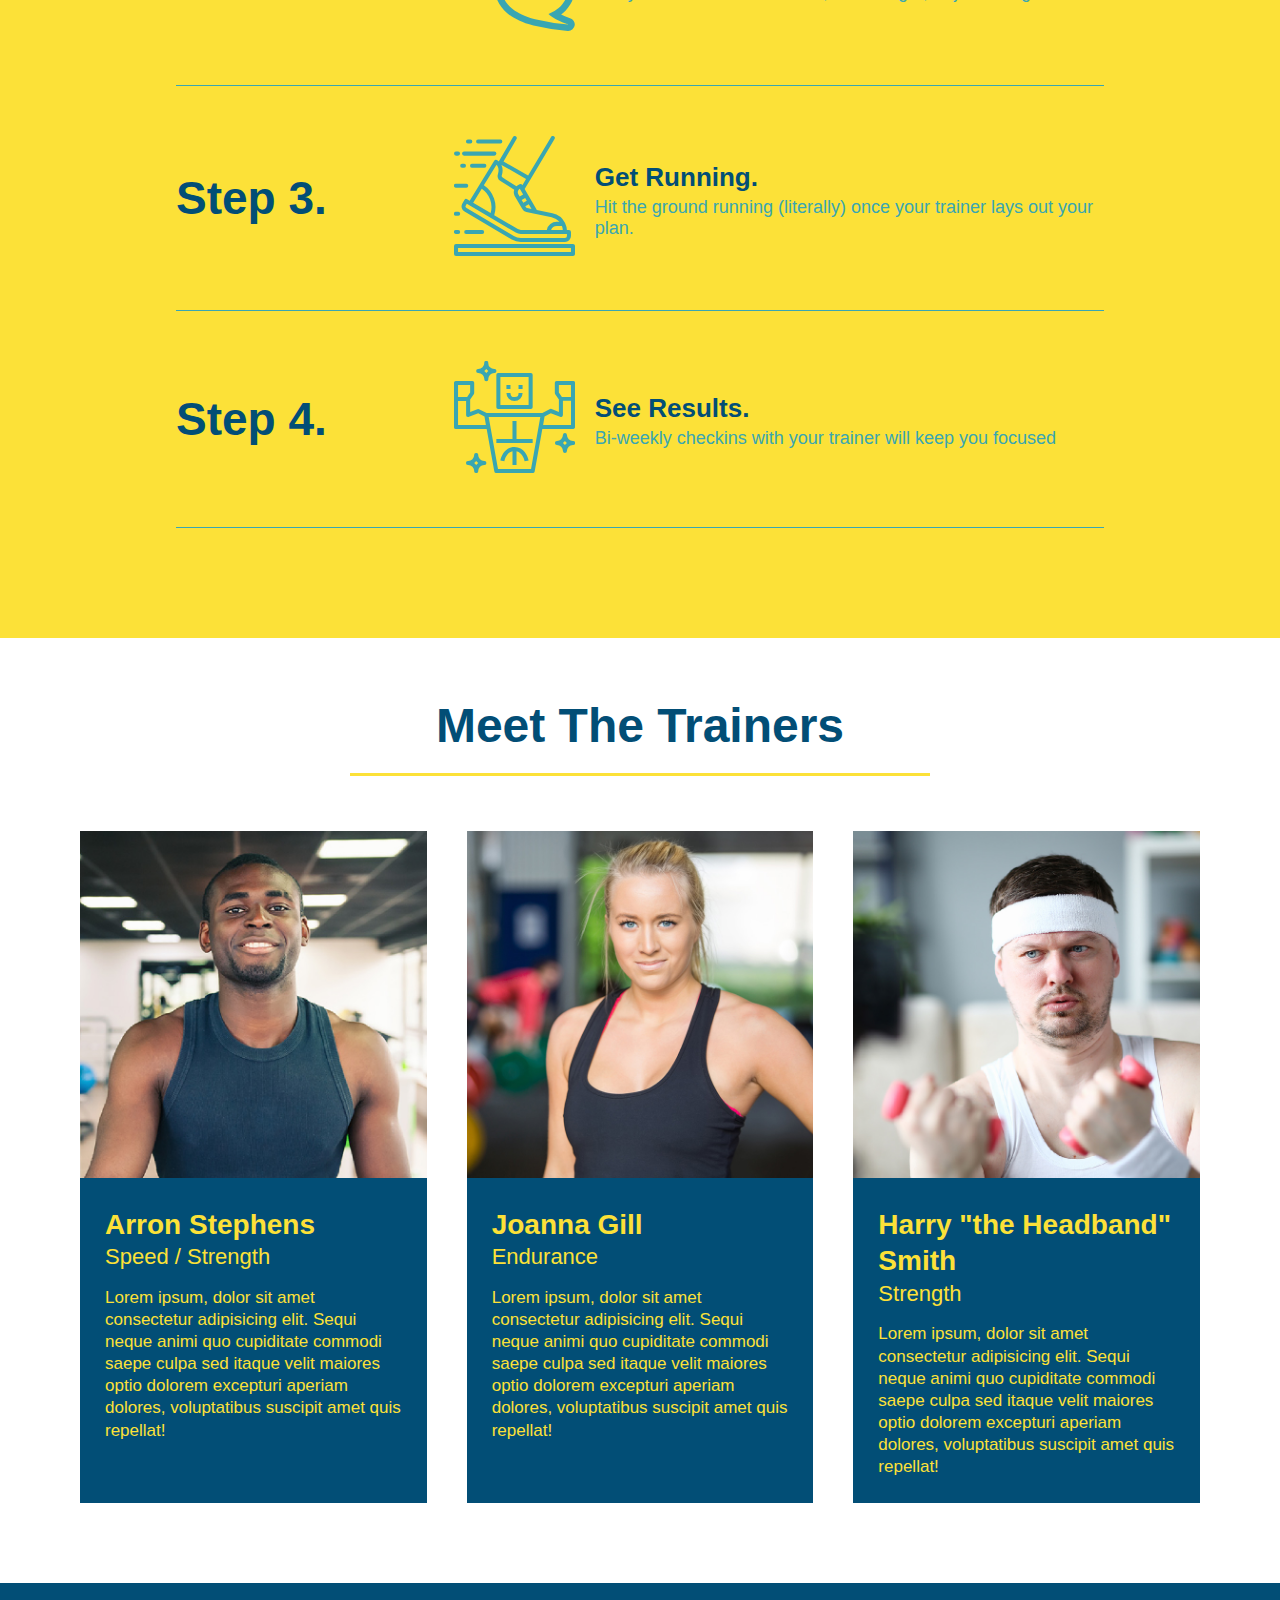
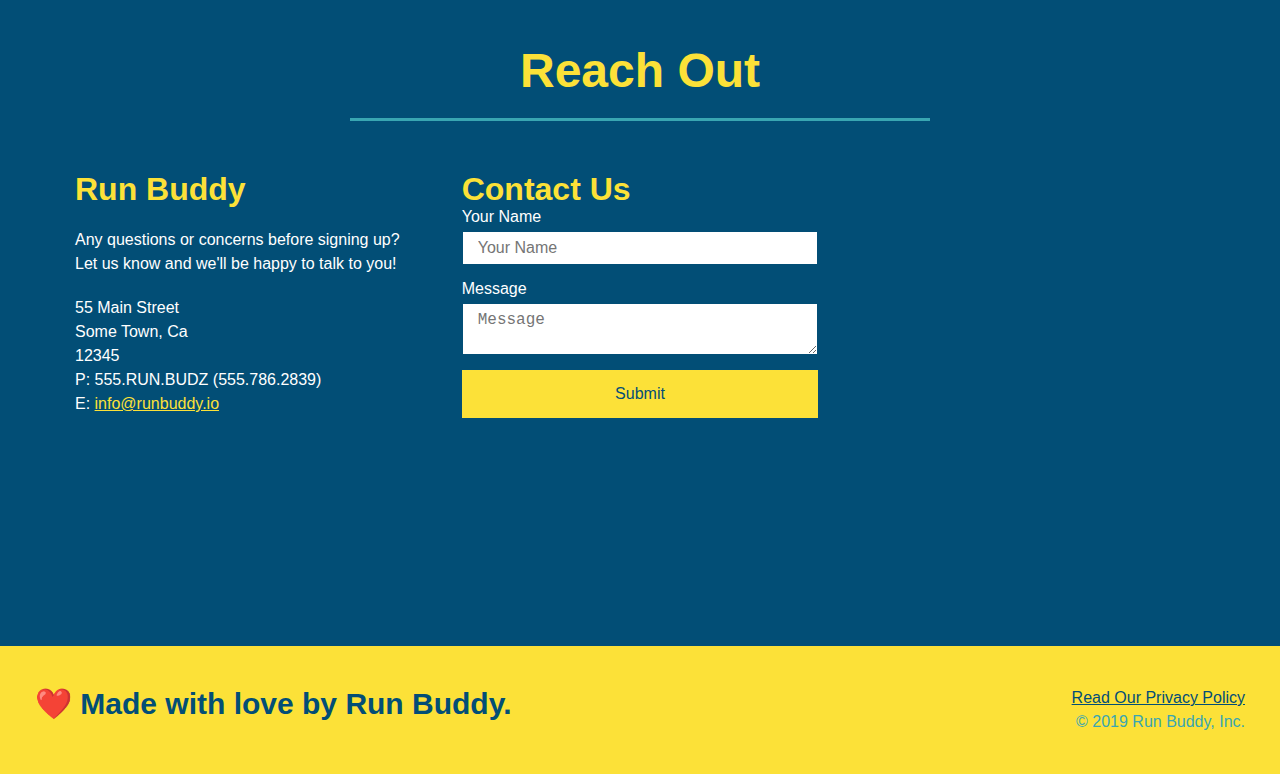
==== commit 65911e12: "update mediaqueries css" ====
--- a/index.html
+++ b/index.html
@@ -3,6 +3,7 @@
 
   <head>
     <meta charset="UTF-8" />
+    <meta name="viewport" content="width=device-width, initial-scale=1.0" />
     <link rel="stylesheet" href="./assets/css/style.css" />
     <title>Run Buddy</title>
   </head>
--- a/assets/css/style.css
+++ b/assets/css/style.css
@@ -5,7 +5,7 @@
 }
 
 body {
-  /* more on this crazy alphanumerical value in a minute! */
+  /* alphanumerical value instead of color name */
   color: #39a6b2;
   font-family: Helvetica, Arial, sans-serif;
 }
@@ -44,7 +44,7 @@
 }
 
 header nav ul li a {
-  margin: 0 30px;
+  padding: 10px 15px;
   font-weight: lighter;
   font-size: 1.55vw;
 }
@@ -90,6 +90,7 @@
   display: flex;
   justify-content: center;
   flex-wrap: wrap;
+  align-items: flex-start;
 }
 
 .hero-cta {
@@ -98,7 +99,7 @@
   margin: 3.5%;
   color: #fff;
   font-size: 18px;
-  line-height: 1.3;
+  line-height: 1.2;
 }
 
 .hero-cta h2 {
@@ -149,7 +150,7 @@
 
 /* section title styles start */
 .section-title {
-  font-size: 55px;
+  font-size: 48px;
   color: #024e76;
   border-bottom: 3px solid;
   padding-bottom: 20px;
@@ -351,4 +352,19 @@
 
 .flex-row {
   display: flex;
+}
+
+/* media query for smaller desktop screens and smaller */
+@media screen and (max-width: 980px) {
+
+}
+
+/* media query for tablets and smaller */
+@media screen and (max-width: 768) {
+
+}
+
+/* media query for mobile phones and smaller */
+@media screen and (max-width: 575px) {
+
 }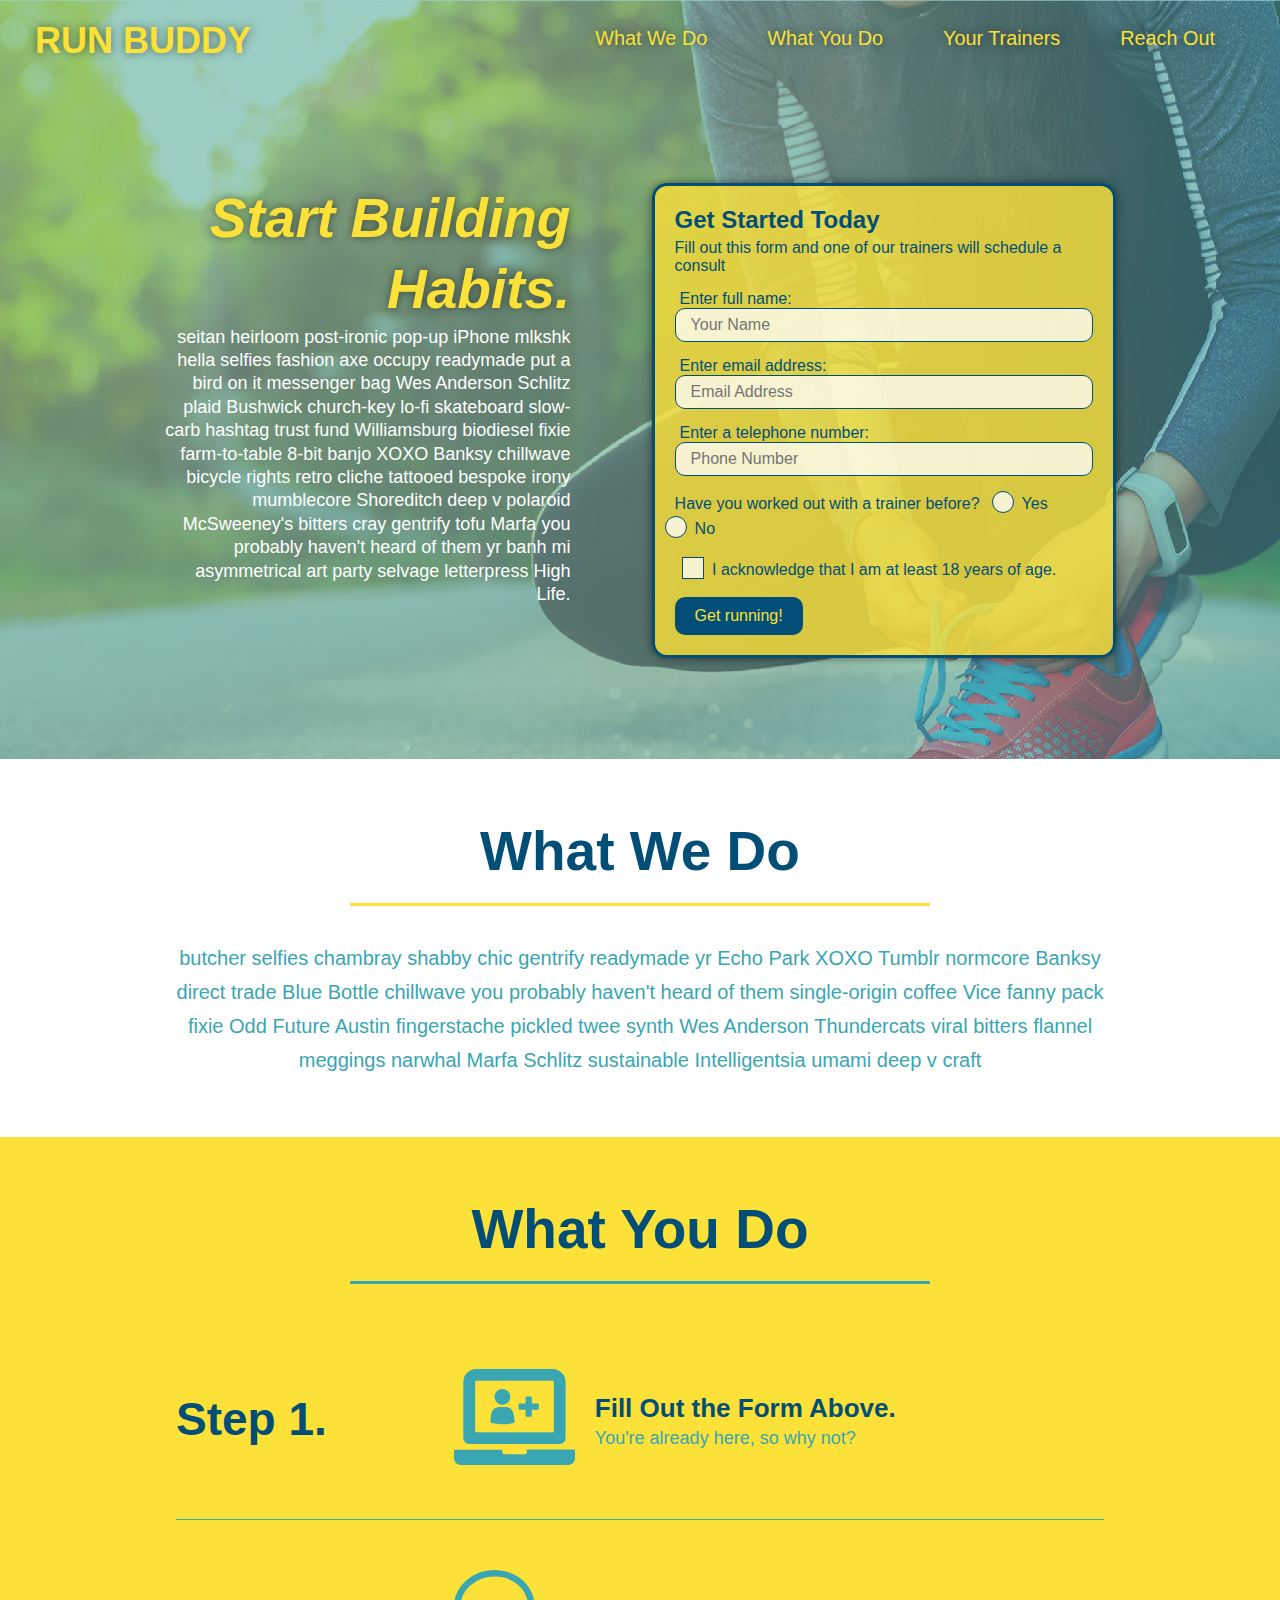
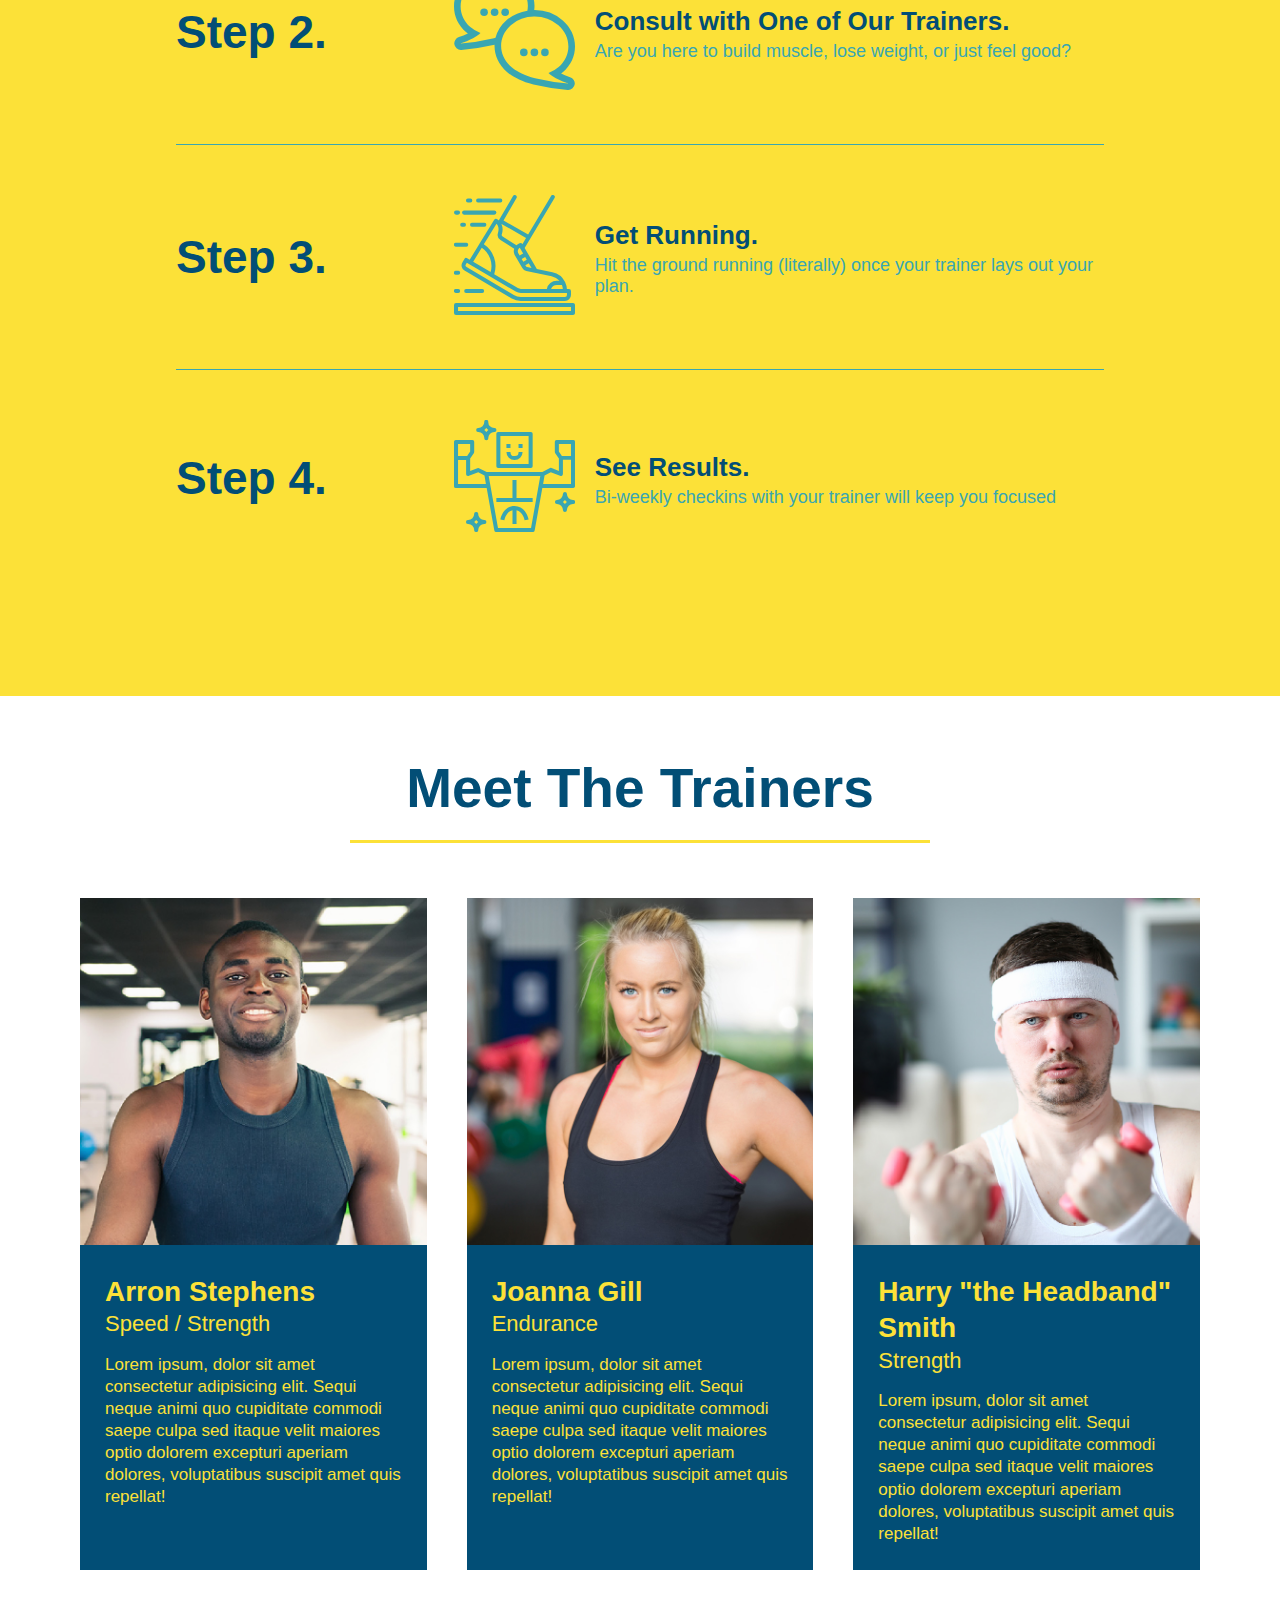
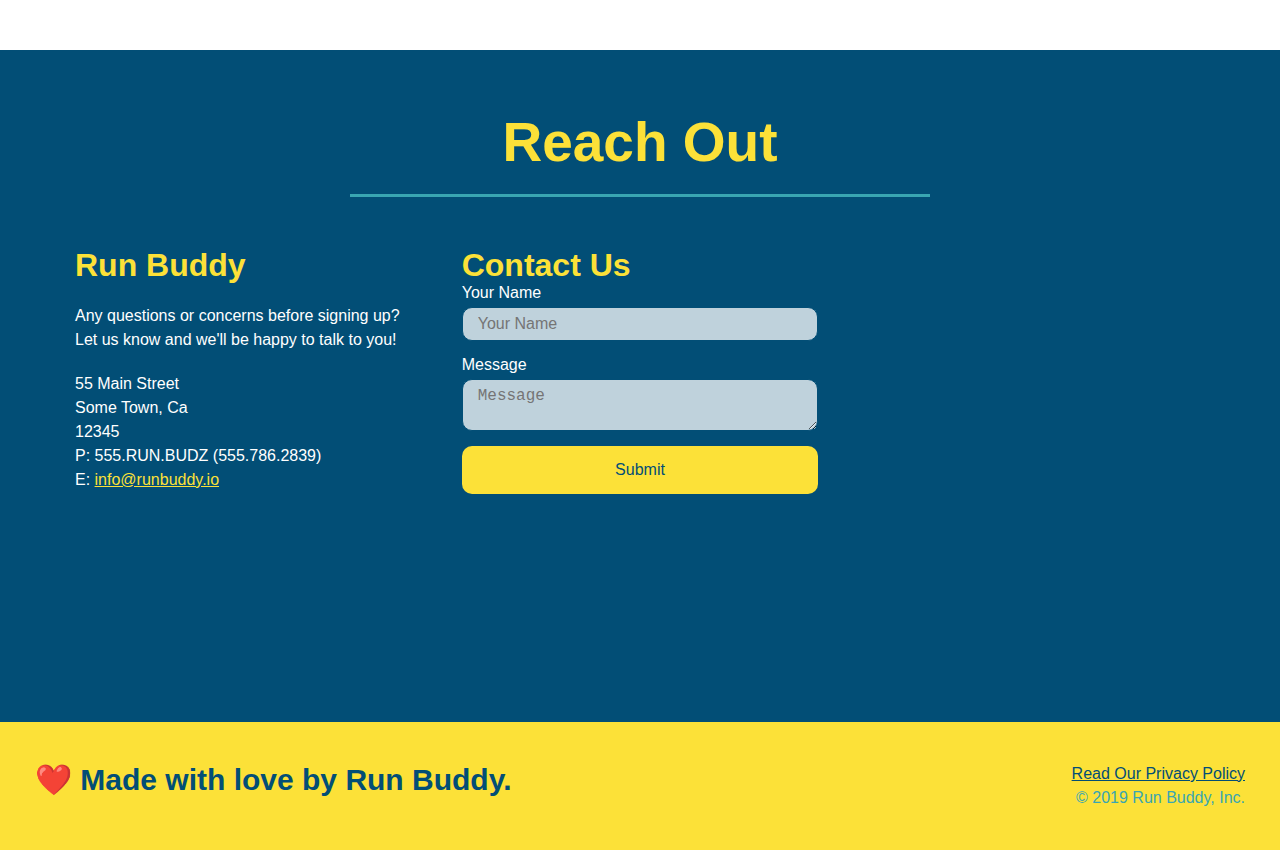
==== commit 17d45f9e: "corrected aesthetics radio" ====
--- a/index.html
+++ b/index.html
@@ -60,16 +60,20 @@
           <input type="text" placeholder="Phone Number" name="phone" id="phone" class="form-input" />
           <p>
             Have you worked out with a trainer before?
-            <input type="radio" name="trainer-confirm" id="trainer-yes" />
-            <label for="trainer-yes">Yes</label>
-            <input type="radio" name="trainer-confirm" id="trainer-no" />
-            <label for="trainer-no">No</label>
+            <span class="radio-wrapper">
+              <input type="radio" name="trainer-confirm" id="trainer-yes" />
+              <label for="trainer-yes">Yes</label>
+            </span>
+            <span class="radio-wrapper">
+              <input type="radio" name="trainer-confirm" id="trainer-no" />
+              <label for="trainer-no">No</label>
+            </span>
           </p>
           <p>
-            <label for="checkbox">
-              I acknowledge that I am at least 18 years of age.
-            </label>
-            <input type="checkbox" name="checkpoint1" id="checkbox" />
+            <span class="checkbox-wrapper">
+              <input type="checkbox" name="age-confirm" id="checkbox" />
+              <label for="checkbox">I acknowledge that I am at least 18 years of age.</label>
+            </span>
           </p>
           <button type="submit">
             Get running!
--- a/assets/css/style.css
+++ b/assets/css/style.css
@@ -17,6 +17,14 @@
   display: flex;
   justify-content: space-between;
   flex-wrap: wrap;
+  position: -webkit-sticky;
+  position: sticky;
+  top:0;
+  background-image: url("../images/hero-bg.jpg");
+  background-size: cover;
+  background-position: 80%;
+  background-attachment: fixed;
+  z-index: 9999;
 }
 
 header h1 {
@@ -24,6 +32,7 @@
   font-size: 36px;
   color: #fce138;
   margin: 0;
+  text-shadow: 0 0 10px rgba(0, 0, 0, 0.5);
 }
 
 header a {
@@ -44,9 +53,17 @@
 }
 
 header nav ul li a {
-  padding: 10px 15px;
+  margin: 0 30px;
   font-weight: lighter;
   font-size: 1.55vw;
+  text-shadow: 0 0 10px rgba(0, 0, 0, 0.5);
+}
+
+header nav ul li a:hover {
+  background: #fce138;
+  color: #024e76;
+  border-radius: 15px;
+  text-shadow: none;
 }
 
 /* header / navbar styles end */
@@ -86,11 +103,11 @@
 .hero {
   background-image: url('../images/hero-bg.jpg');
   background-size: cover;
-  background-position: center;
+  background-position: 80%;
   display: flex;
   justify-content: center;
   flex-wrap: wrap;
-  align-items: flex-start;
+  background-attachment: fixed;
 }
 
 .hero-cta {
@@ -99,22 +116,25 @@
   margin: 3.5%;
   color: #fff;
   font-size: 18px;
-  line-height: 1.2;
+  line-height: 1.3;
 }
 
 .hero-cta h2 {
   font-style: italic;
   font-size: 55px;
   color: #fce138;
+  text-shadow: 0 0 10px rgba(0, 0, 0, 0.5);
 }
 
 .hero-form {
   border: 3px solid #024e76;
-  background-color: #fce138;
+  background-color: rgba(252, 225, 56, 0.8);
   padding: 20px;
   color: #024e76;
   width: 40%;
   margin: 3.5%;
+  box-shadow: 0 0 10px rgba(0, 0, 0, 0.5);
+  border-radius: 15px;
 }
 
 .hero-form h3 {
@@ -133,6 +153,13 @@
   color: #024e76;
   width: 100%;
   margin-bottom: 15px;
+  border-radius: 10px;
+  background-color: rgba(255, 255, 255, 0.75)
+}
+
+.form-input:focus {
+  background-color: rgba(255, 255, 255, 1);
+  outline: none;
 }
 
 .hero-form label {
@@ -145,12 +172,77 @@
   border: none;
   padding: 10px 20px;
   font-size: 16px;
+  border-radius: 10px;
+}
+
+.hero-form button:hover {
+  background-color: #39a6b2;  
+}
+
+.checkbox-wrapper input, .radio-wrapper input {
+  opacity: 0;
+}
+
+.checkbox-wrapper label, .radio-wrapper label {
+  position: relative;
+  left: 10px;
+  margin: 10px;
+  line-height: 1.6;
+}
+
+.checkbox-wrapper label::before, .radio-wrapper label::before {
+  content: "";
+  height: 20px;
+  width: 20px;
+  background: rgba(255, 255, 255, 0.75);  
+  border: 1px solid #024e76;  
+  position: absolute;
+  top: -4px;
+  left: -30px;
+}
+
+.radio-wrapper label::before {
+  border-radius: 50%;
+}
+
+.radio-wrapper label::after {
+  content: "";
+  width: 20px;
+  height: 20px;
+  border-radius: 50%;
+  background: #024e76;
+  position: absolute;
+  left: -29px;
+  top: -3px;
+  background-image: radial-gradient(circle, #39a6b2, #024e76);
+}
+
+.checkbox-wrapper label::after {
+  content: "";
+  height: 6px;
+  width: 14px;
+  border-left: 2px solid #024e76;
+  border-bottom: 2px solid #024e76;
+  position: absolute;
+  left: -26px;
+  top: 1px;
+  transform: rotate(-58deg);
+}
+
+.checkbox-wrapper input + label::after, 
+.radio-wrapper input + label::after {
+  content: none;
+}
+
+.checkbox-wrapper input:checked + label::after, 
+.radio-wrapper input:checked + label::after {
+  content: "";
 }
 /* Hero Style End */
 
 /* section title styles start */
 .section-title {
-  font-size: 48px;
+  font-size: 55px;
   color: #024e76;
   border-bottom: 3px solid;
   padding-bottom: 20px;
@@ -188,11 +280,14 @@
   margin: 50px auto;
   padding-bottom: 50px;
   width: 80%;
-  border-bottom: 1px solid #39a6b2;
   display: flex;
   flex-wrap: wrap;
   align-items: center;
   justify-content: space-between;
+}
+
+.step:not(:last-child) {
+  border-bottom: 1px solid #39a6b2;
 }
 
 .step h3 {
@@ -324,6 +419,13 @@
   width: 100%;
   margin-bottom: 15px;
   margin-top: 5px;
+  border-radius: 10px;
+  background-color: rgba(255, 255, 255, 0.75);
+}
+
+.contact-form input:focus, .contact-form textarea:focus {
+  background-color: rgba(255, 255, 255, 1);
+  outline: none;
 }
 
 .contact-form button {
@@ -334,6 +436,12 @@
   text-align: center;
   padding: 15px 0;
   font-size: 16px;
+  border-radius: 10px;
+}
+
+.contact-form button:hover {
+  color: #fce138;
+  background: #39a6b2;
 }
 
 .contact-info a {
@@ -356,15 +464,112 @@
 
 /* media query for smaller desktop screens and smaller */
 @media screen and (max-width: 980px) {
-
+  
+  header {
+    padding-bottom: 0;
+    justify-content: center;
+    position: relative;
+  }
+
+  header h1 {
+    width: 100%;
+    text-align: center;
+  }
+
+  header nav ul {
+    margin-top: 20px;
+    width: 100%;
+    justify-content: center;
+  }
+
+  header nav ul li a {
+    font-size: 20px;
+  }
+
+  footer h2, footer div {
+    text-align: center;
+    width: 100%;
+  }
+
+  .hero-cta, .hero-form {
+    width: 100%;
+  }
+
+  .hero-cta {
+    text-align: center;
+  }
+
+  .section-title {
+    width: 80%;
+  }
+
+  .trainer {
+    flex: 0 70%;
+  }
+
+  .contact-info iframe {
+    flex: 1 100%;
+  }
 }
 
 /* media query for tablets and smaller */
 @media screen and (max-width: 768) {
-
+  
+  section {
+    padding: 30px 15px;
+  }
+
+  .step h3 {
+    flex: 1 100%;
+    text-align: center;
+  }
+
+  .step-info {
+    flex: 2 100%;
+    text-align: center;
+    justify-content: center;
+  }
+
+  .step-img {
+    flex: 0 32%;
+    margin-right: 0;
+    margin-top: 15px;
+    margin-bottom: 15px;
+  }
+
+  .step-text {
+    flex: 100%;
+  }
 }
 
 /* media query for mobile phones and smaller */
 @media screen and (max-width: 575px) {
-
+  
+  .hero-form button {
+    width: 100%;
+  }
+
+  .section-title {
+    width: 95%;
+  }
+
+  .intro p {
+    width: 100%;
+  }
+
+  .trainer {
+    flex: 0 100%;
+  }
+
+  .contact-info {
+    text-align: center;
+  }
+
+  .contact-info > * {
+    flex: 0 100%;
+  }
+
+  .contact-form {
+    order: 3;
+  }
 }